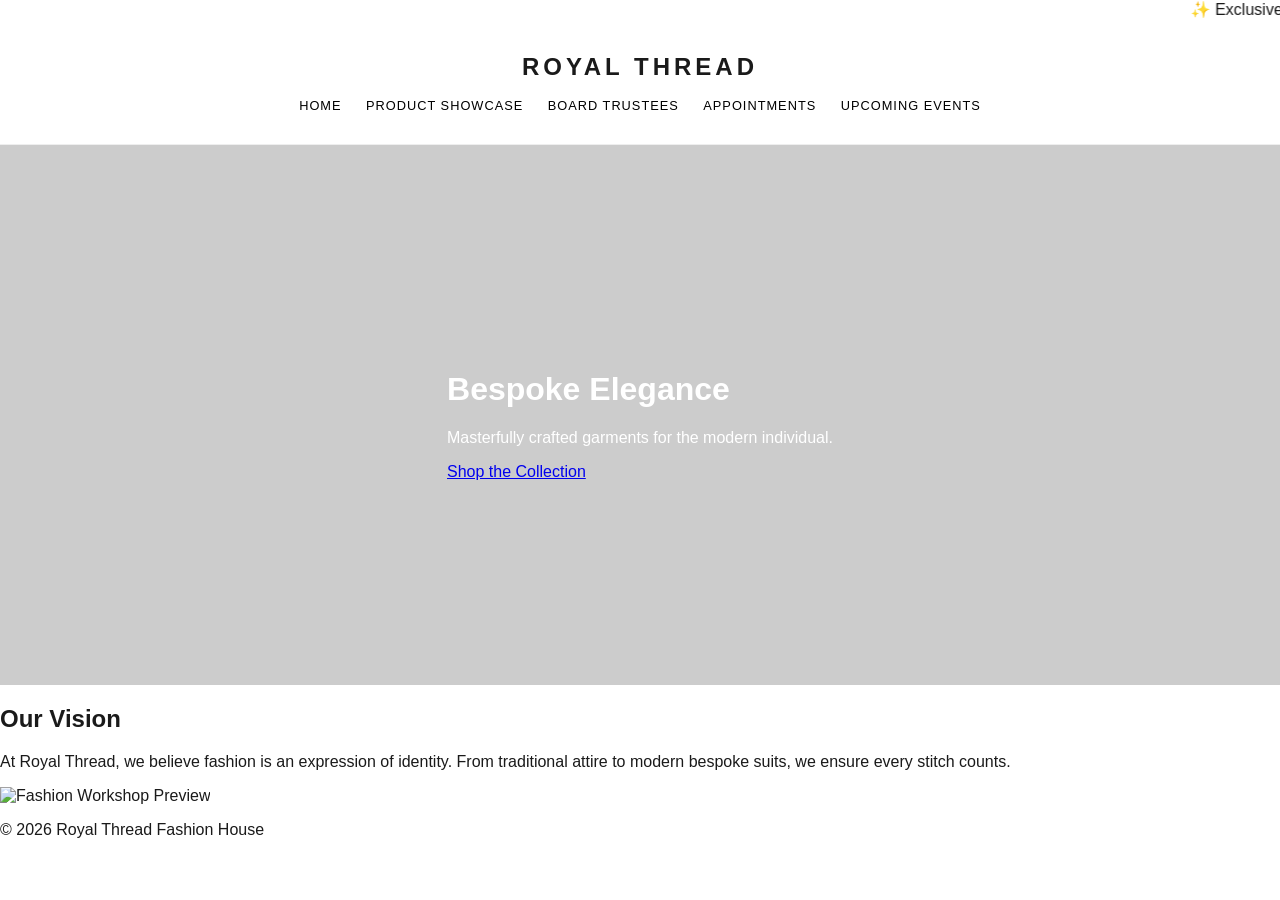
==== index.html @ e80c5df6 "Update index.html Initial draft for html" ====
<!DOCTYPE html>
<html lang="en">
<head>
    <meta charset="UTF-8">
    <meta name="viewport" content="width=device-width, initial-scale=1.0">
    <title>Royal Thread Fashion House</title>
    <link rel="stylesheet" href="./style.css?v=1.1">
</head>
<body>

    <marquee behavior="scroll" direction="left">
        ✨ Exclusive New Year Collection launching soon! | Book your bespoke fitting today! ✨
    </marquee>

    <nav>
        <div class="menu-icon" onclick="toggleMenu()">
            <span></span>
            <span></span>
            <span></span>
        </div>
        <div class="logo">ROYAL THREAD</div>
        <div class="nav-links" id="navLinks">
            <a href="index.html">Home</a>
            <a href="products.html">Product Showcase</a>
            <a href="trustees.html">Board Trustees</a>
            <a href="appointments.html">Appointments</a>
            <a href="events.html">Upcoming Events</a>
        </div>
    </nav>

    <header class="hero">
        <div class="hero-content">
            <h1>Bespoke Elegance</h1>
            <p>Masterfully crafted garments for the modern individual.</p>
            <a href="products.html" class="btn">Shop the Collection</a>
        </div>
    </header>

    <main>
        <section class="vision-section">
            <h2>Our Vision</h2>
            <p>At Royal Thread, we believe fashion is an expression of identity. From traditional attire to modern bespoke suits, we ensure every stitch counts.</p>
            <div class="image-container">
                <img src="fashion-workshop.jpg" alt="Fashion Workshop Preview">
            </div>
        </section>
    </main>

    <footer>
        <p>&copy; 2026 Royal Thread Fashion House</p>
        <p id="session-info"></p>
    </footer>

    <script src="script.js"></script>
</body>
</html>
---- style.css ----
/* Luxury Fashion UI */
body {
    margin: 0;
    font-family: 'Helvetica Neue', Helvetica, Arial, sans-serif;
    background-color: #ffffff;
    color: #1a1a1a;
}

/* Minimalist Navigation */
nav {
    display: flex;
    flex-direction: column;
    align-items: center;
    padding: 30px 0;
    border-bottom: 1px solid #eee;
}

.logo {
    font-size: 1.5rem;
    font-weight: 900;
    letter-spacing: 4px;
    text-transform: uppercase;
    margin-bottom: 15px;
}

nav a {
    text-decoration: none;
    color: #000;
    margin: 0 10px;
    font-size: 0.8rem;
    text-transform: uppercase;
    letter-spacing: 1px;
}

/* Hero Image Section */
.hero {
    height: 60vh;
    background: linear-gradient(rgba(0,0,0,0.2), rgba(0,0,0,0.2)), url('fashion-workshop.jpg');
    background-size: cover;
    background-position: center;
    display: flex;
    justify-content: center;
    align-items: center;
    color: white;
}
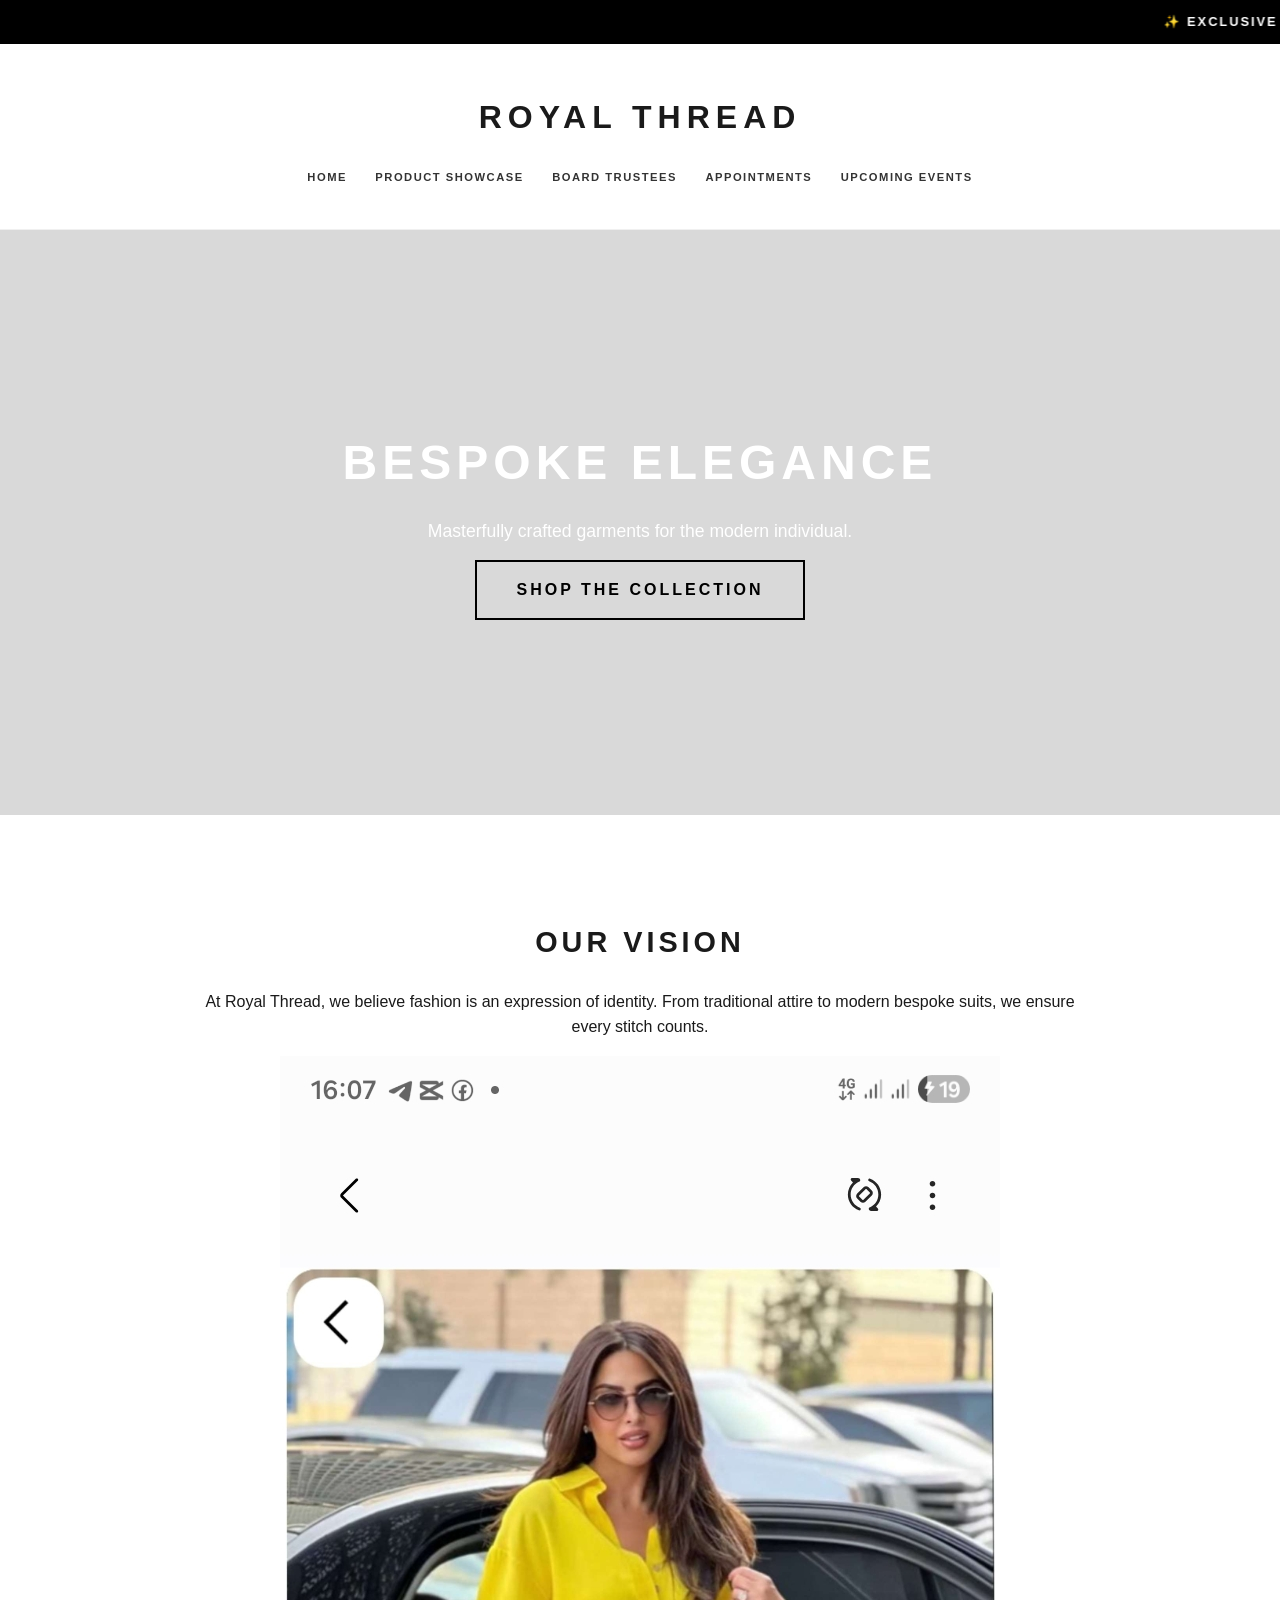
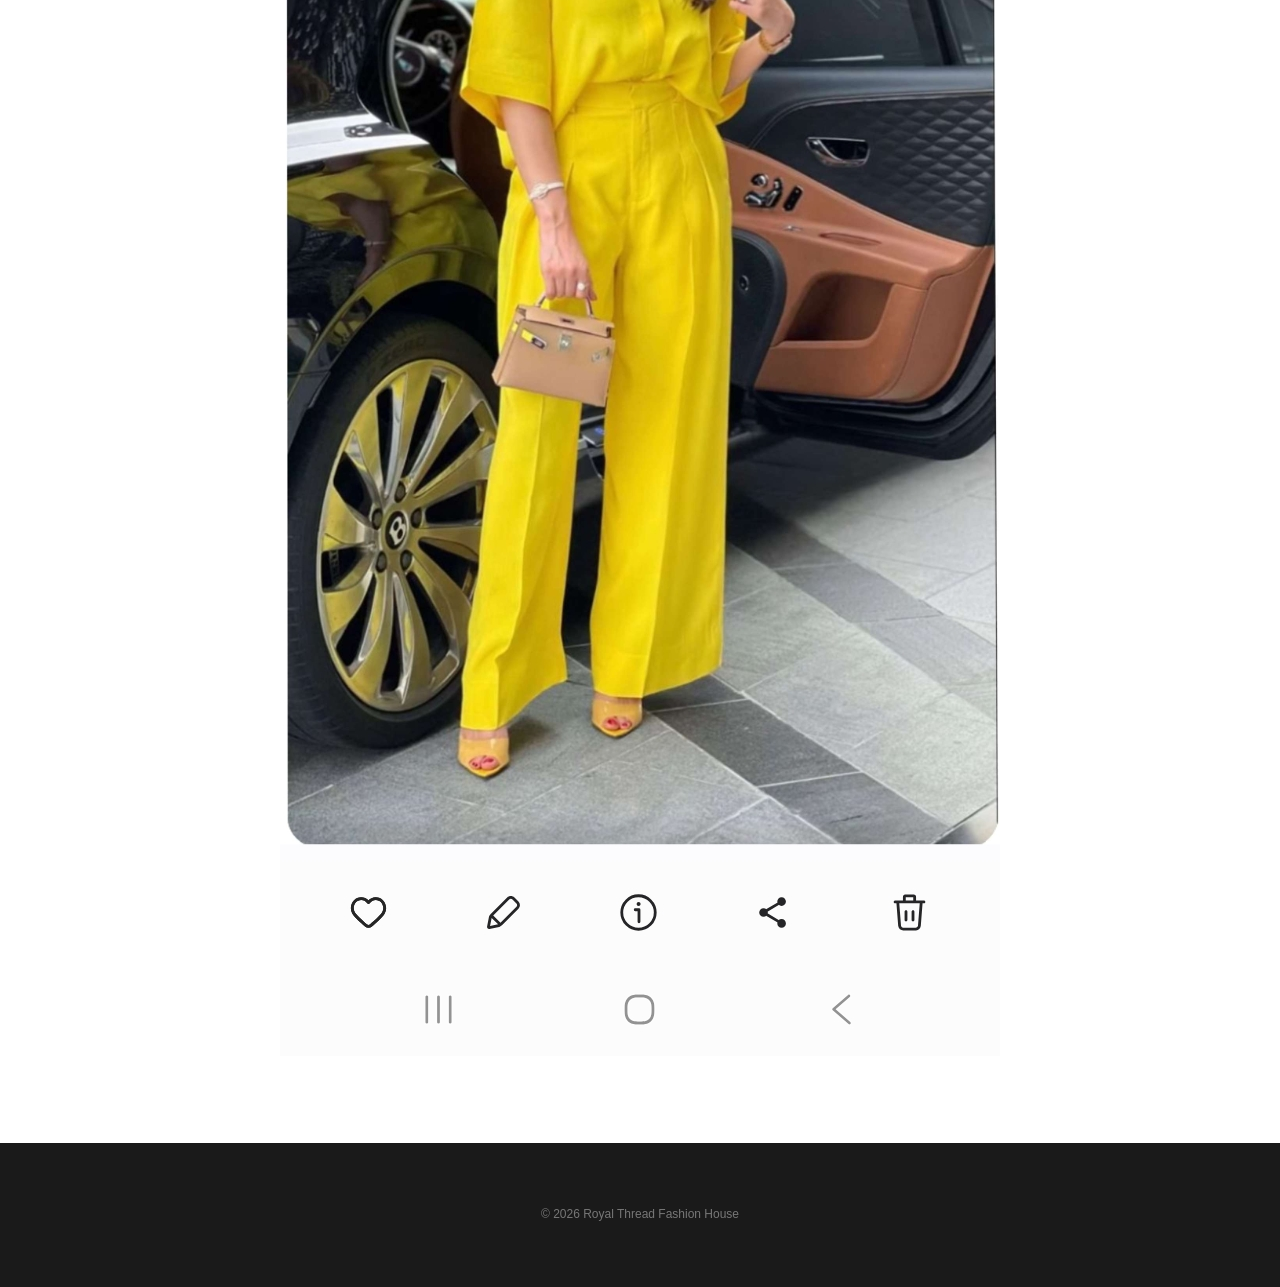
==== commit 29decb3d: "Update index.html" ====
--- a/index.html
+++ b/index.html
@@ -41,7 +41,8 @@
             <h2>Our Vision</h2>
             <p>At Royal Thread, we believe fashion is an expression of identity. From traditional attire to modern bespoke suits, we ensure every stitch counts.</p>
             <div class="image-container">
-                <img src="fashion-workshop.jpg" alt="Fashion Workshop Preview">
+                <img src="royal-canary.jpg" alt="Royal Canary Bespoke Suit">
+
             </div>
         </section>
     </main>
--- a/style.css
+++ b/style.css
@@ -1,45 +1,112 @@
-/* Luxury Fashion UI */
+/* GLOBAL RESET */
 body {
     margin: 0;
-    font-family: 'Helvetica Neue', Helvetica, Arial, sans-serif;
-    background-color: #ffffff;
+    padding: 0;
+    font-family: 'Helvetica Neue', Arial, sans-serif;
+    background-color: #fff;
     color: #1a1a1a;
+    line-height: 1.6;
 }
 
-/* Minimalist Navigation */
+/* MARQUEE STYLE (Requirement) */
+marquee {
+    background: #000;
+    color: #fff;
+    padding: 12px 0;
+    font-size: 0.8rem;
+    text-transform: uppercase;
+    letter-spacing: 2px;
+    font-weight: bold;
+}
+
+/* NAVIGATION AREA */
 nav {
-    display: flex;
-    flex-direction: column;
-    align-items: center;
-    padding: 30px 0;
-    border-bottom: 1px solid #eee;
+    text-align: center;
+    padding: 40px 10px;
+    border-bottom: 1px solid #f0f0f0;
 }
 
 .logo {
-    font-size: 1.5rem;
+    font-size: 2rem;
     font-weight: 900;
-    letter-spacing: 4px;
+    letter-spacing: 6px;
     text-transform: uppercase;
-    margin-bottom: 15px;
+    margin-bottom: 20px;
+    display: block;
 }
 
-nav a {
+.nav-links a {
     text-decoration: none;
-    color: #000;
-    margin: 0 10px;
-    font-size: 0.8rem;
+    color: #333;
+    margin: 0 12px;
+    font-size: 0.7rem;
     text-transform: uppercase;
-    letter-spacing: 1px;
+    letter-spacing: 1.5px;
+    font-weight: 600;
 }
 
-/* Hero Image Section */
+/* HERO SECTION (ORANGE CULTURE STYLE) */
 .hero {
-    height: 60vh;
-    background: linear-gradient(rgba(0,0,0,0.2), rgba(0,0,0,0.2)), url('fashion-workshop.jpg');
+    height: 65vh;
+    background: linear-gradient(rgba(0,0,0,0.15), rgba(0,0,0,0.15)), 
+                url('fashion-workshop.jpg');
     background-size: cover;
     background-position: center;
     display: flex;
     justify-content: center;
     align-items: center;
-    color: white;
+    text-align: center;
+    color: #fff;
 }
+
+.hero h1 {
+    font-size: 3rem;
+    text-transform: uppercase;
+    letter-spacing: 5px;
+    margin: 0;
+}
+
+.hero p {
+    font-size: 1.1rem;
+    margin: 15px 0;
+}
+
+.btn {
+    display: inline-block;
+    padding: 15px 40px;
+    border: 2px solid #000; /* Bold black border */
+    color: #000;            /* Black text */
+    text-decoration: none;
+    text-transform: uppercase;
+    font-weight: 900;
+    letter-spacing: 3px;
+    background-color: transparent;
+    transition: 0.3s ease;
+}
+.btn:hover {
+    background-color: #000;
+    color: #fff;
+}
+
+
+
+/* CONTENT SECTIONS */
+section {
+    padding: 80px 15%;
+    text-align: center;
+}
+
+h2 {
+    font-size: 1.8rem;
+    text-transform: uppercase;
+    letter-spacing: 4px;
+}
+
+/* FOOTER */
+footer {
+    padding: 50px;
+    background: #1a1a1a;
+    color: #777;
+    text-align: center;
+    font-size: 0.75rem;
+}
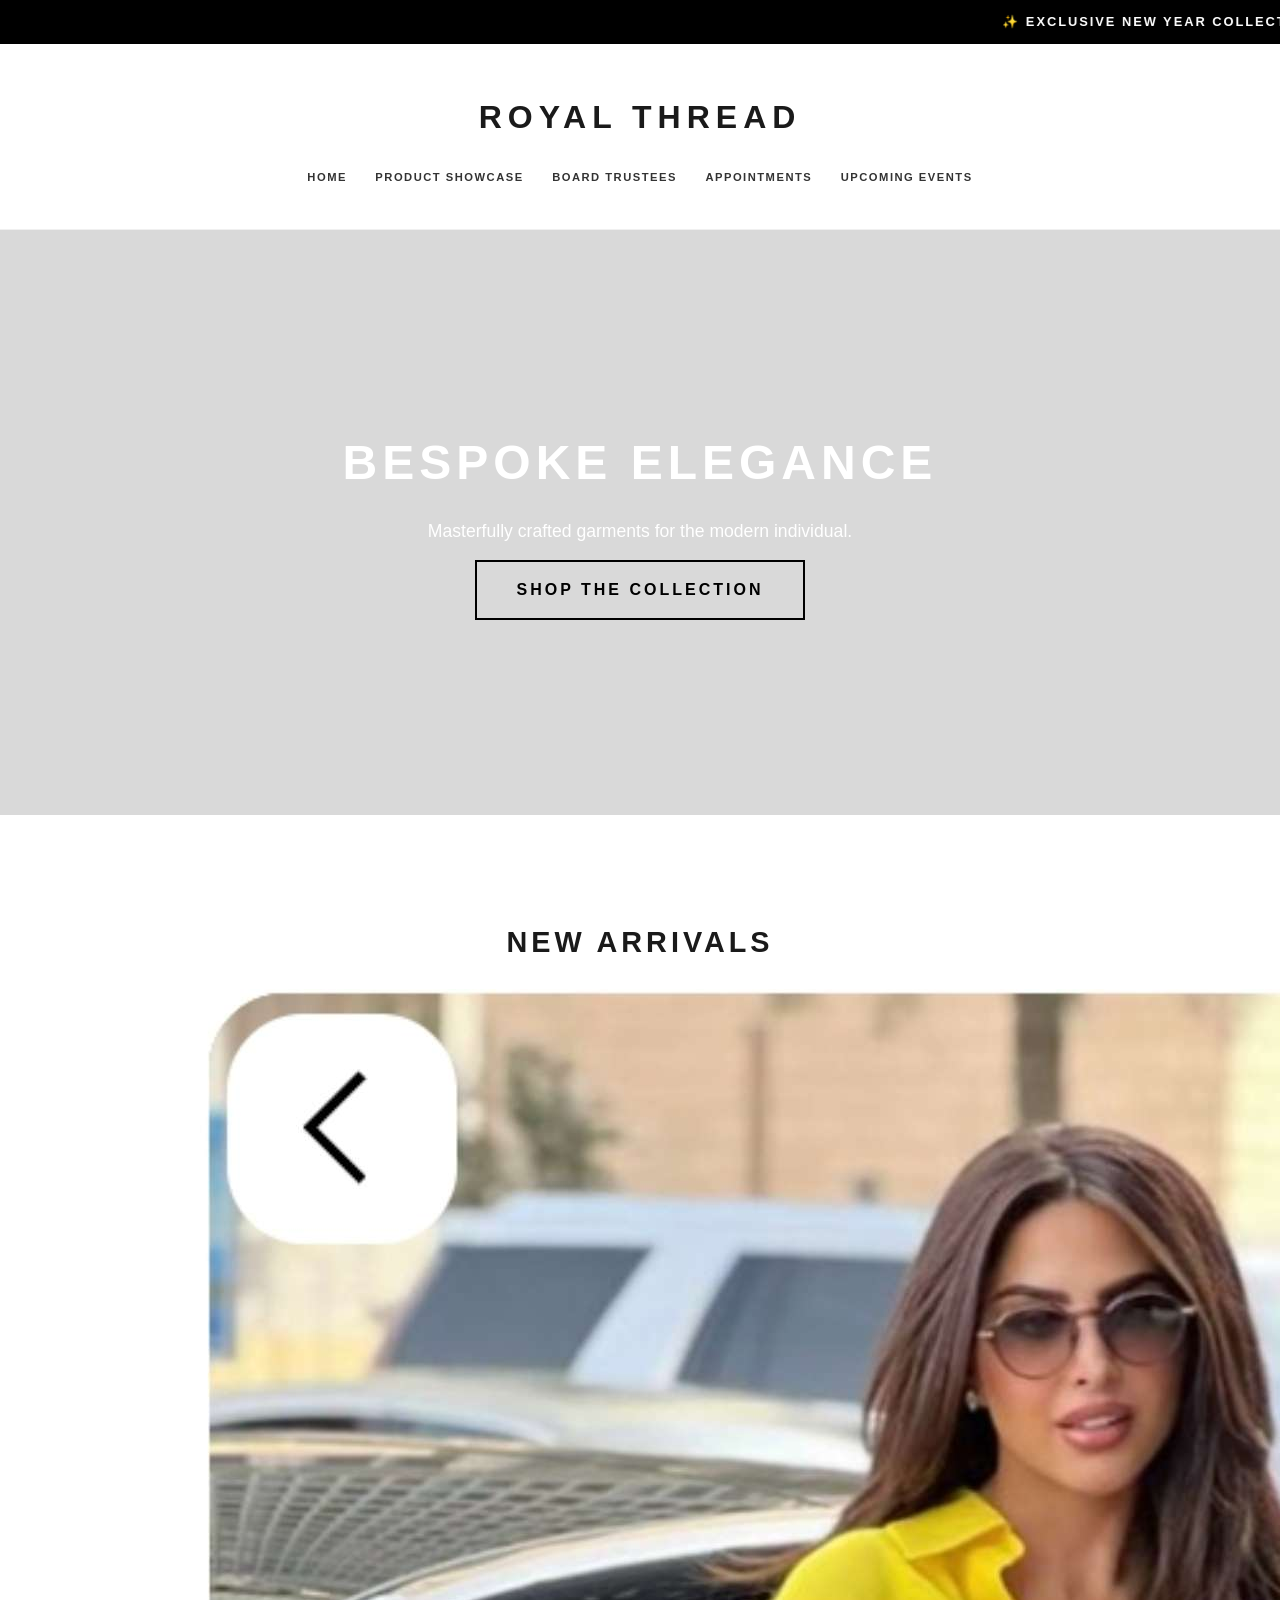
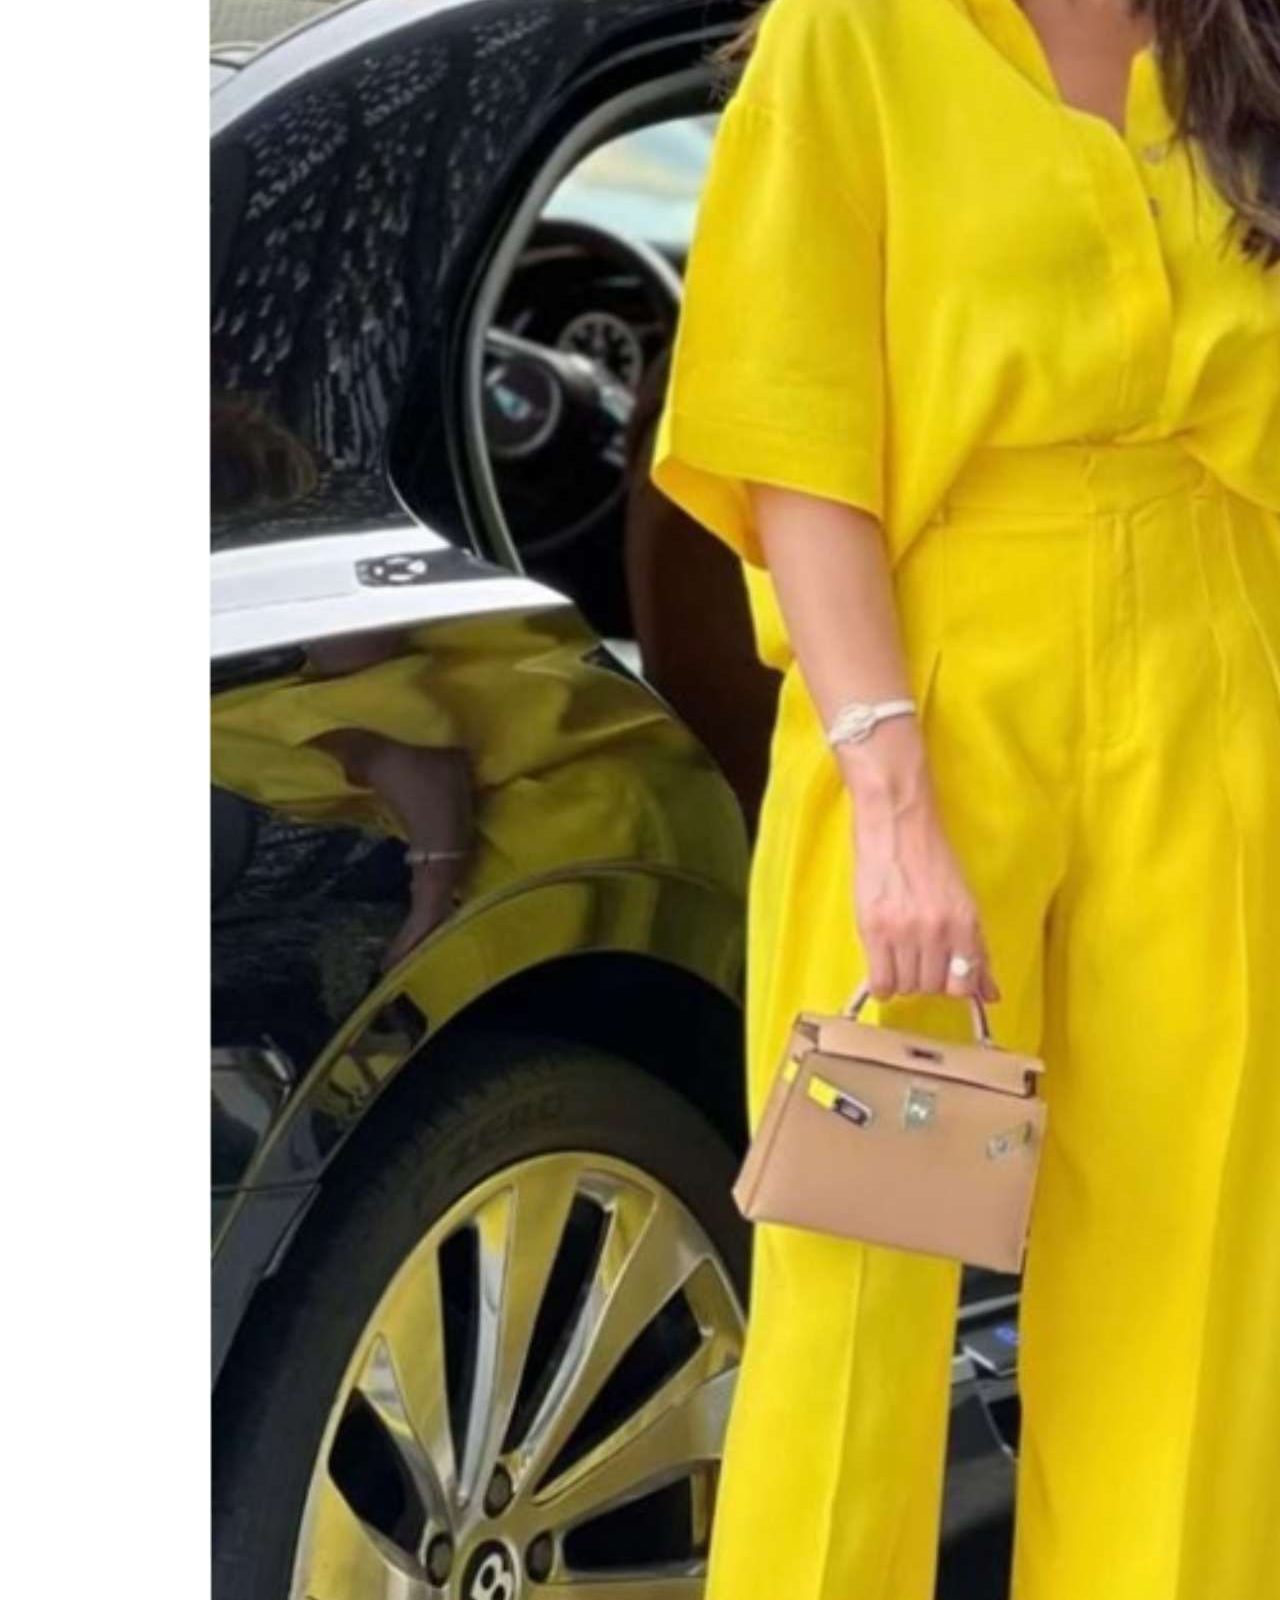
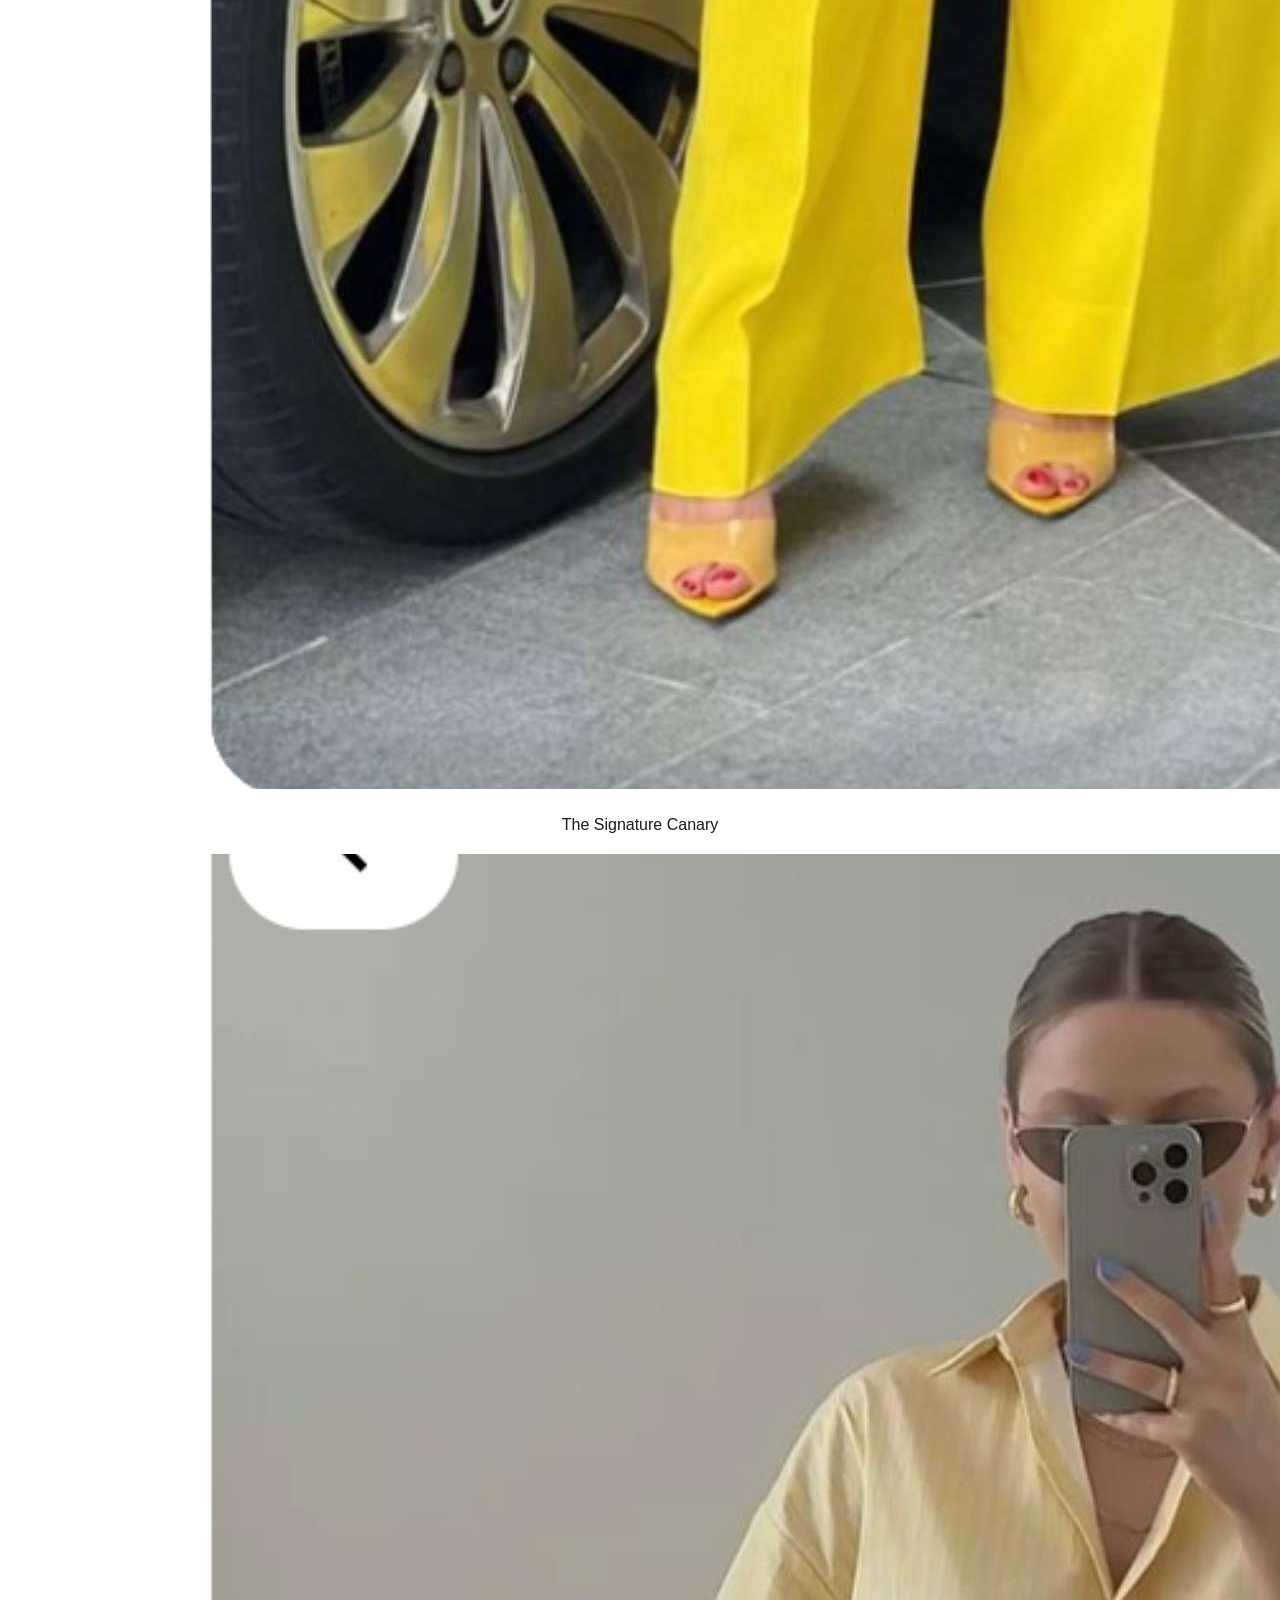
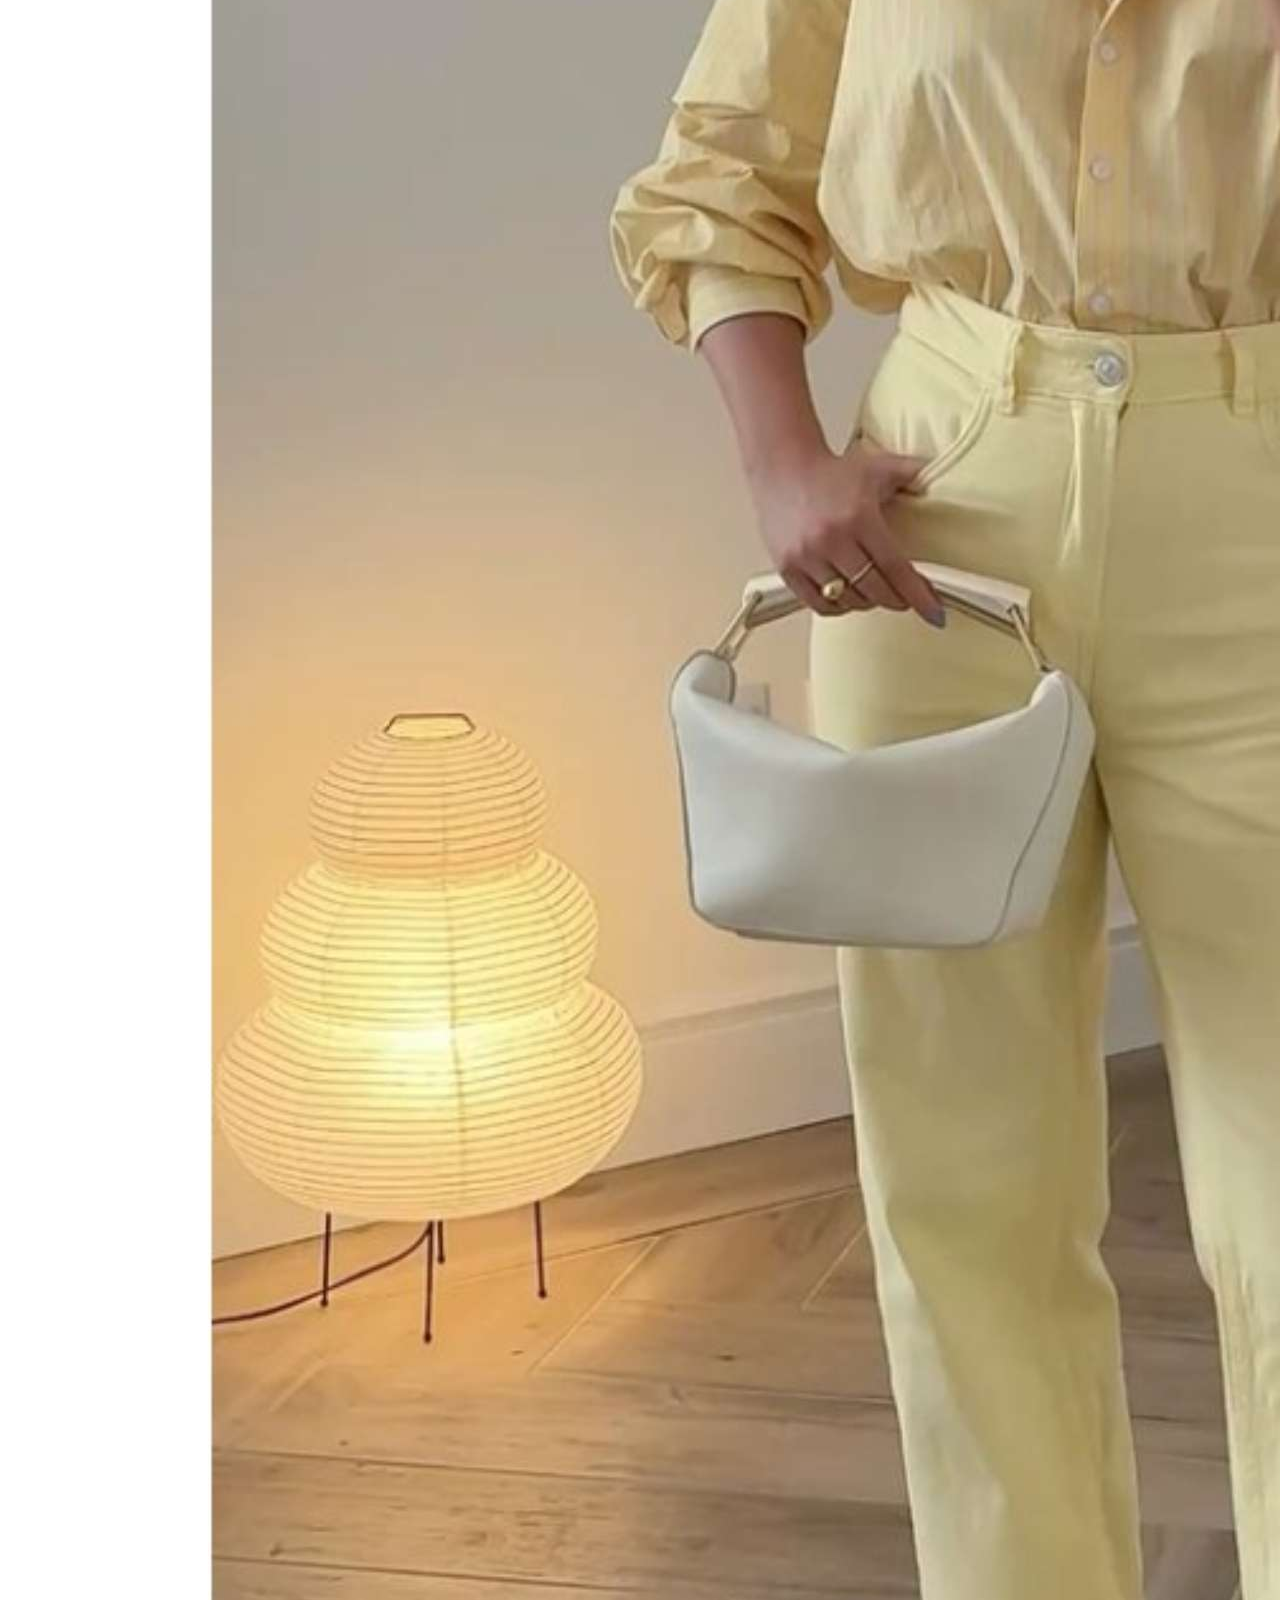
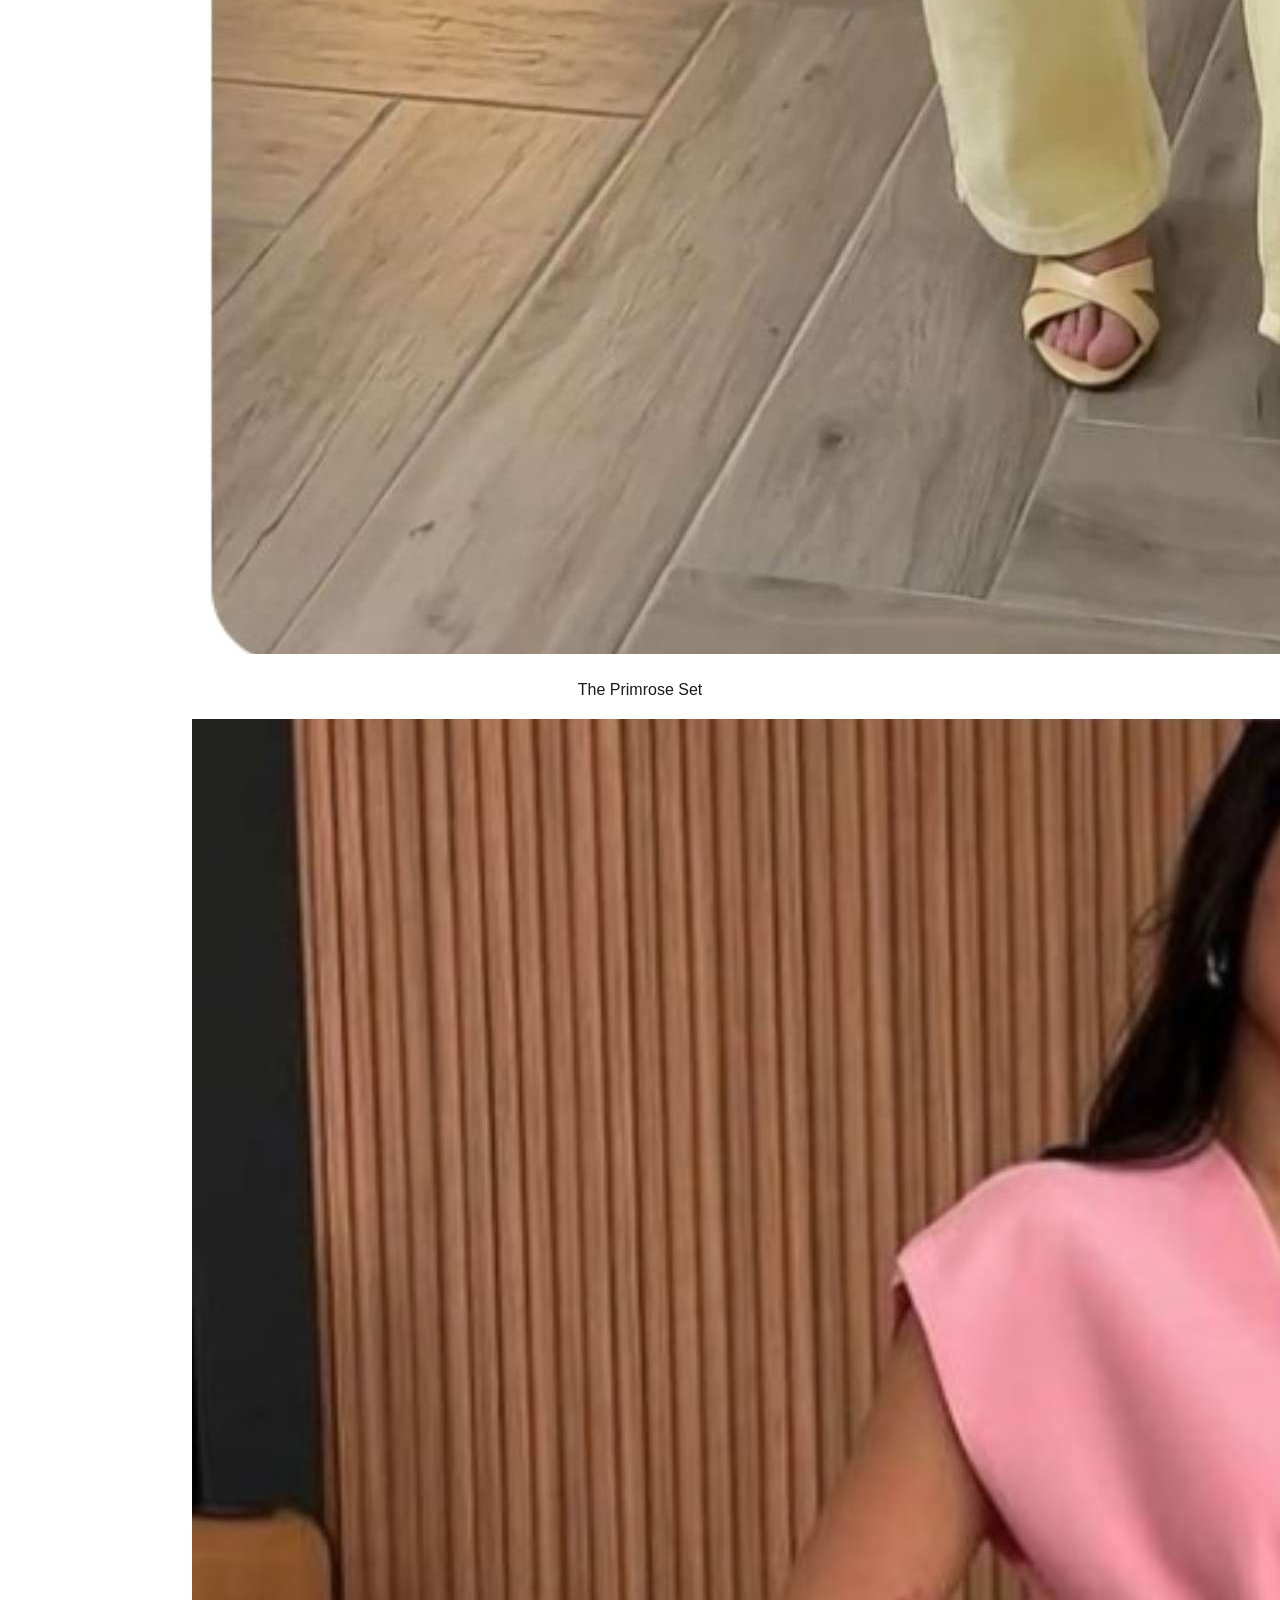
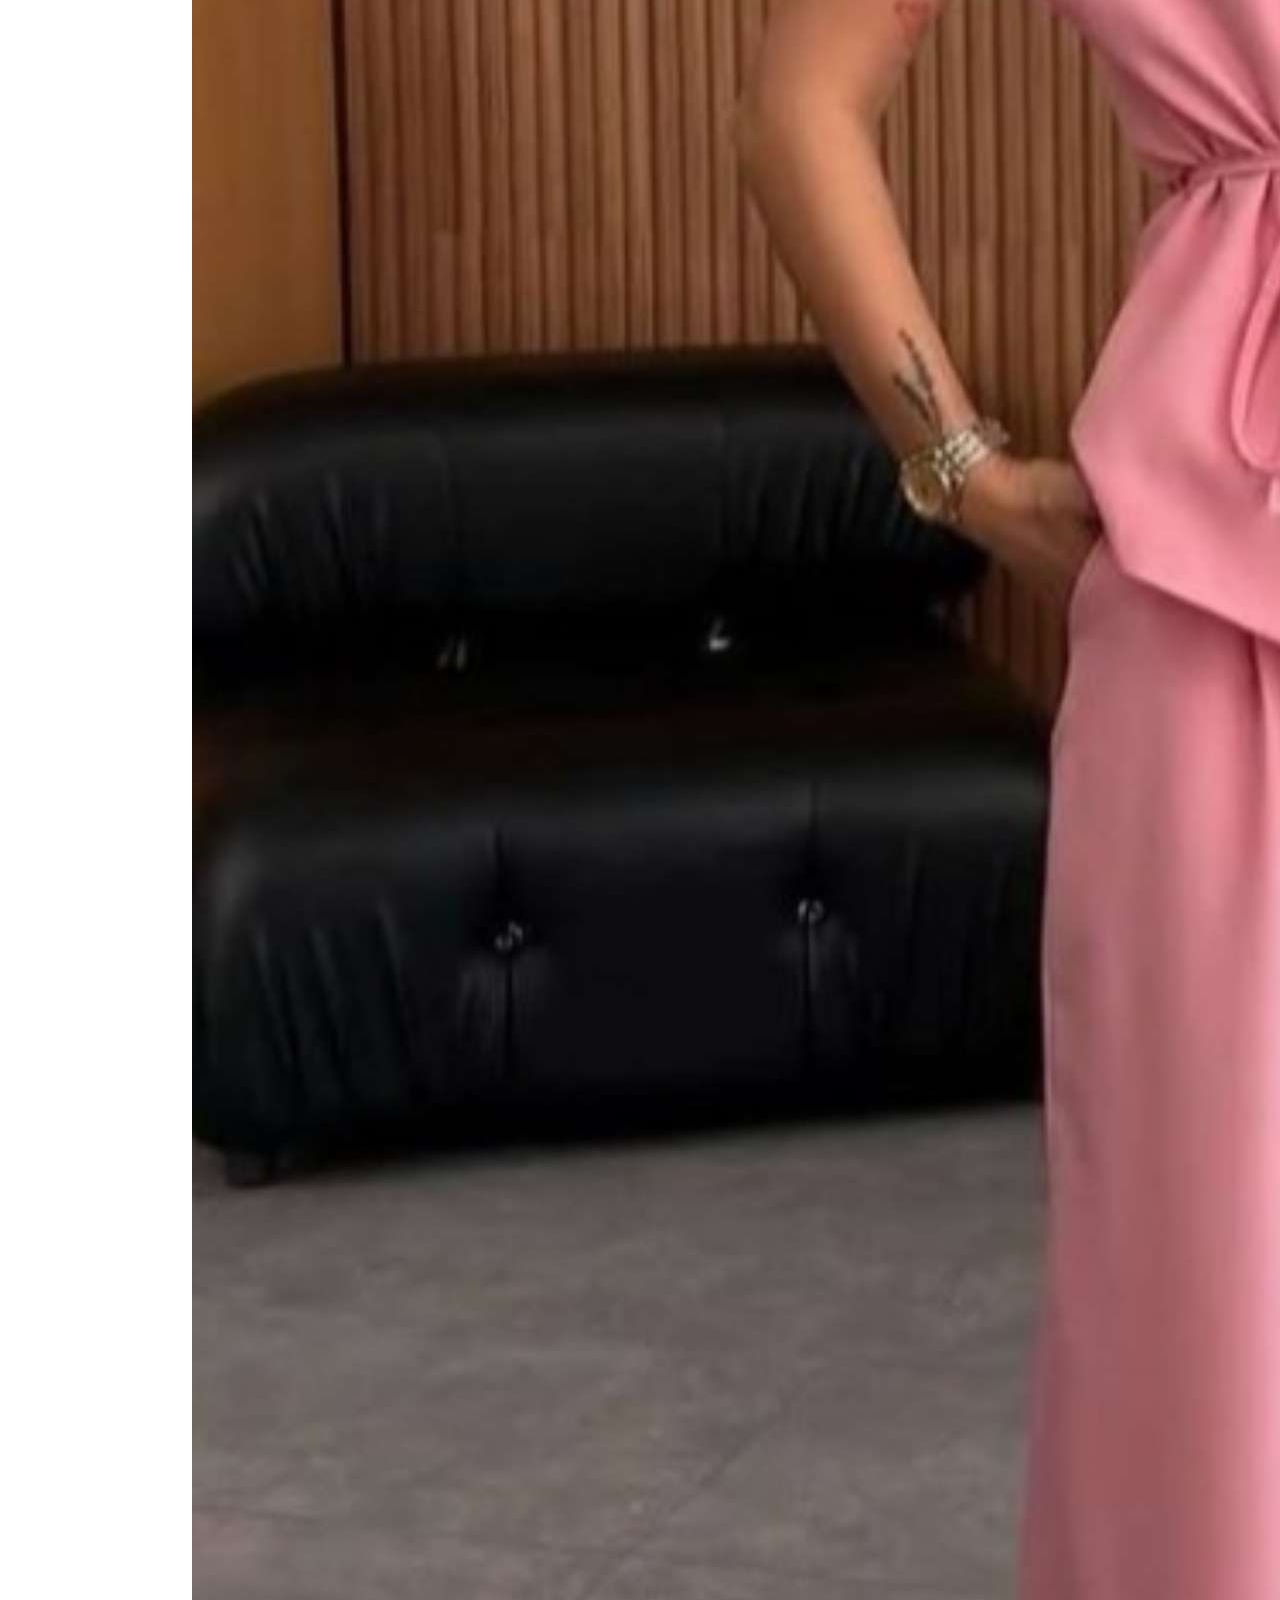
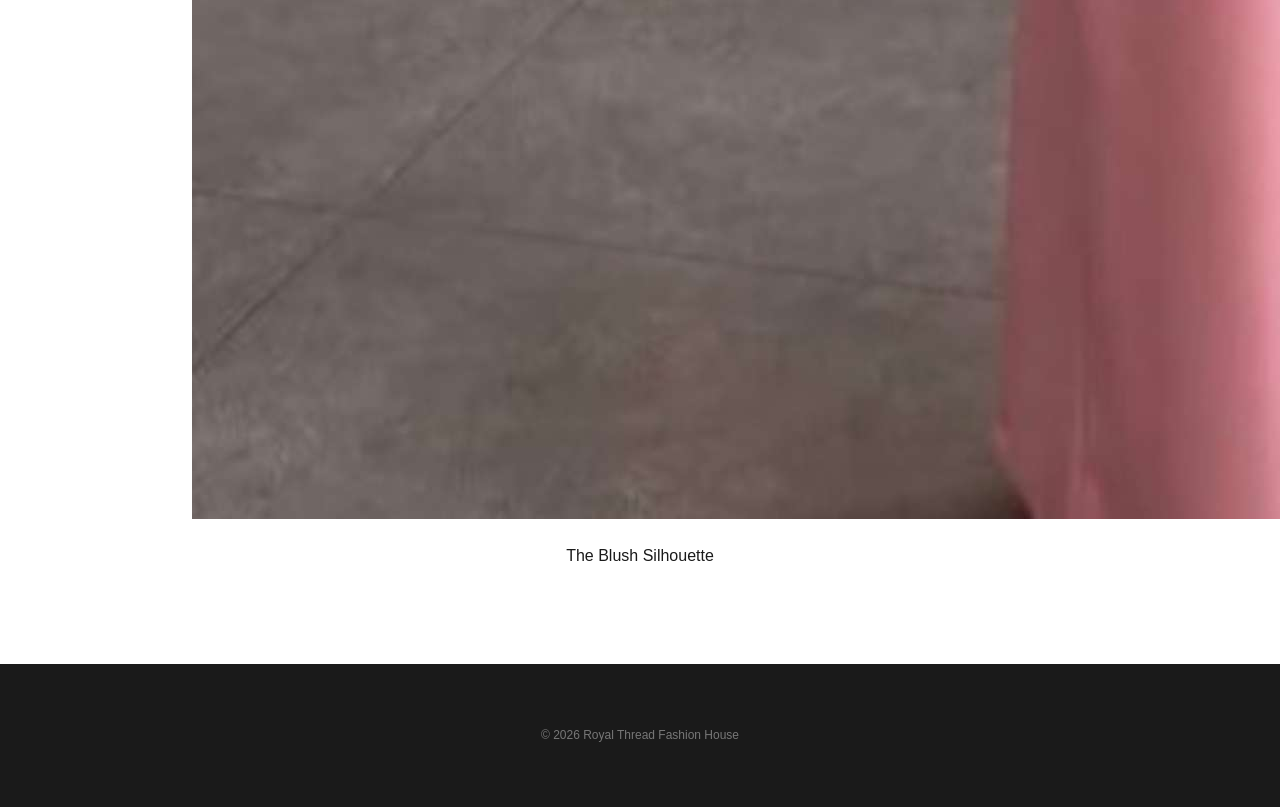
==== commit 862476ad: "Update index.html" ====
--- a/index.html
+++ b/index.html
@@ -37,14 +37,24 @@
     </header>
 
     <main>
-        <section class="vision-section">
-            <h2>Our Vision</h2>
-            <p>At Royal Thread, we believe fashion is an expression of identity. From traditional attire to modern bespoke suits, we ensure every stitch counts.</p>
-            <div class="image-container">
-                <img src="royal-canary.jpg" alt="Royal Canary Bespoke Suit">
+        <section class="new-arrivals">
+    <h2>NEW ARRIVALS</h2>
+    <div class="arrival-grid">
+        <div class="arrival-card">
+            <img src="royal-canary-signature.jpg" alt="Vibrant Yellow Suit">
+            <p>The Signature Canary</p>
+        </div>
+        <div class="arrival-card">
+            <img src="royal-primrose.jpg" alt="Light Yellow Set">
+            <p>The Primrose Set</p>
+        </div>
+        <div class="arrival-card">
+            <img src="royal-blush.jpg" alt="Pink Wrap Set">
+            <p>The Blush Silhouette</p>
+        </div>
+    </div>
+</section>
 
-            </div>
-        </section>
     </main>
 
     <footer>
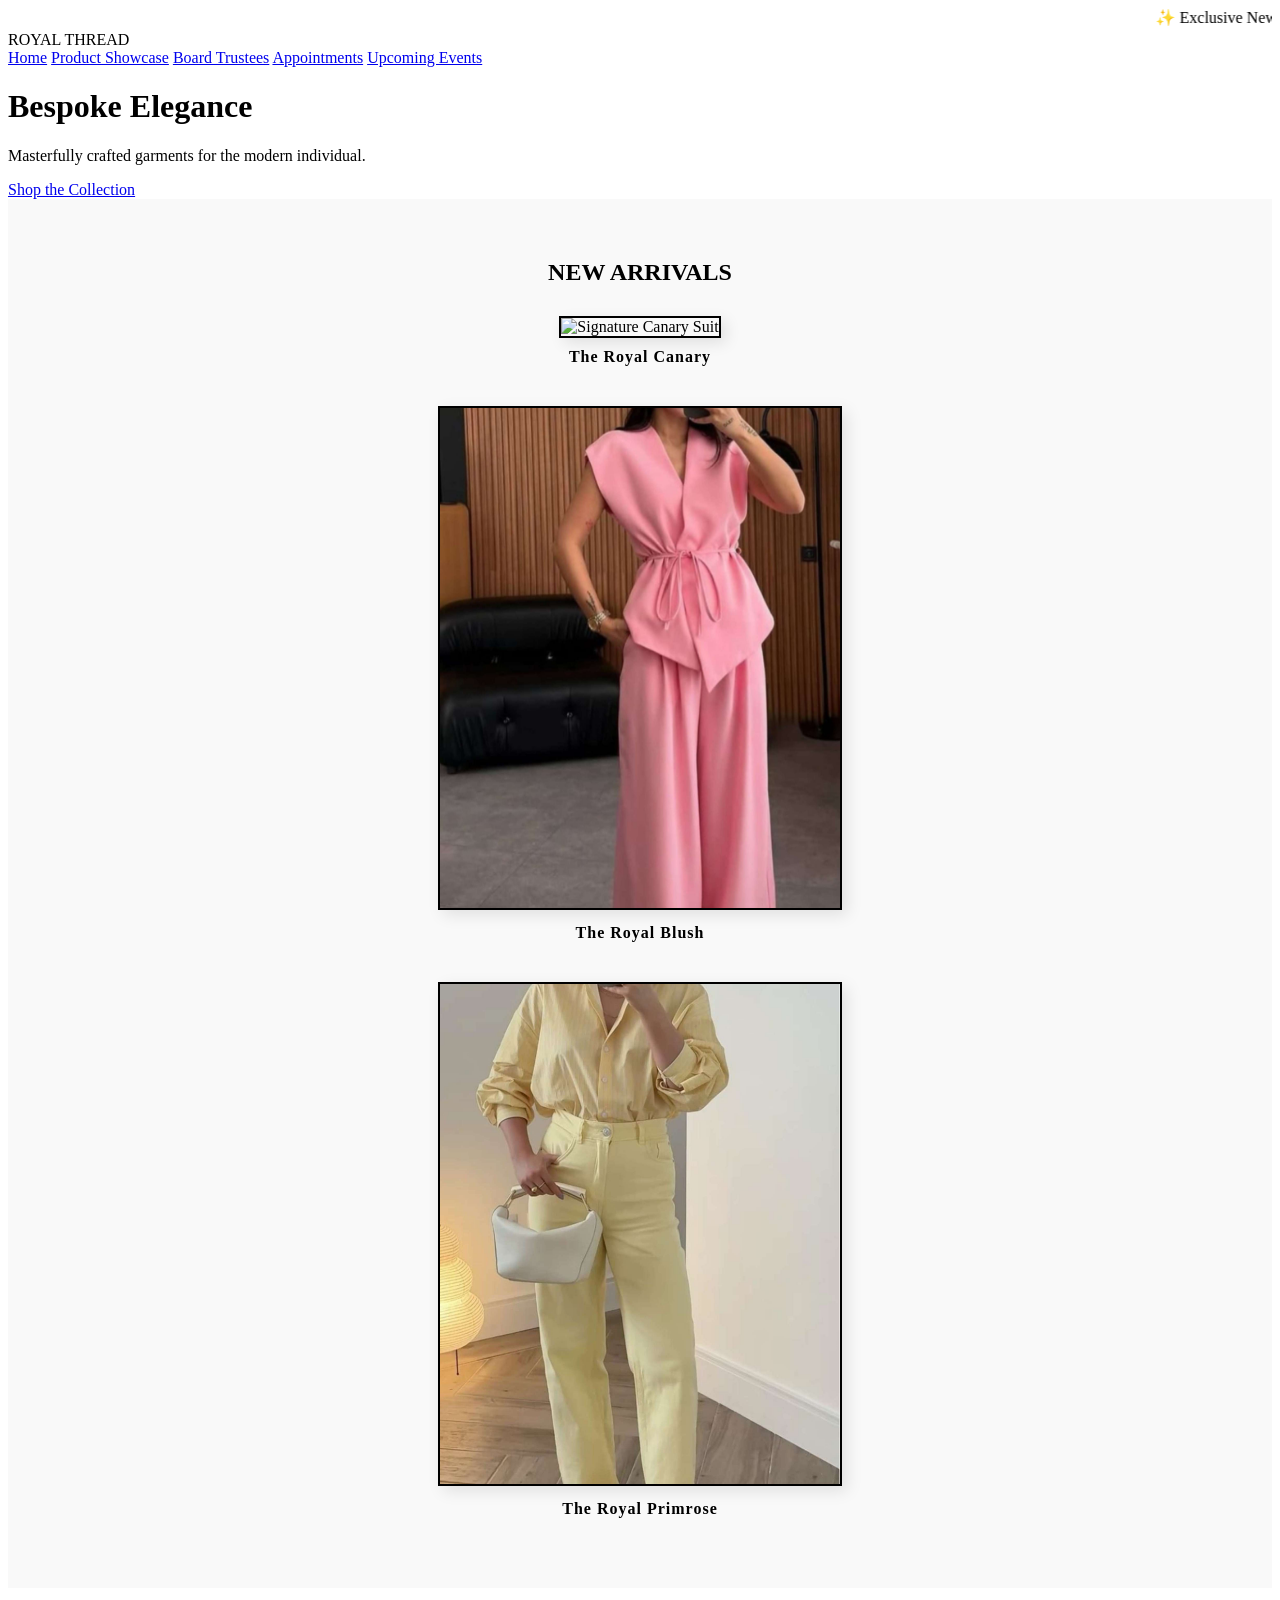
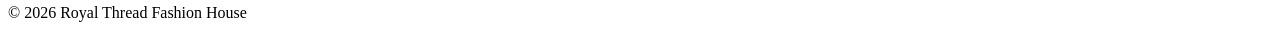
==== commit 70b8de28: "Update index.html" ====
--- a/index.html
+++ b/index.html
@@ -37,23 +37,25 @@
     </header>
 
     <main>
-        <section class="new-arrivals">
+      <section class="new-arrivals">
     <h2>NEW ARRIVALS</h2>
-    <div class="arrival-grid">
-        <div class="arrival-card">
-            <img src="royal-canary-signature.jpg" alt="Vibrant Yellow Suit">
-            <p>The Signature Canary</p>
-        </div>
-        <div class="arrival-card">
-            <img src="royal-primrose.jpg" alt="Light Yellow Set">
-            <p>The Primrose Set</p>
-        </div>
-        <div class="arrival-card">
-            <img src="royal-blush.jpg" alt="Pink Wrap Set">
-            <p>The Blush Silhouette</p>
-        </div>
+    
+    <div class="product-box">
+        <img src="royal-canary.jpg" alt="Signature Canary Suit">
+        <p>The Royal Canary</p>
+    </div>
+
+    <div class="product-box">
+        <img src="royal-blush.jpg" alt="Bespoke Blush Set">
+        <p>The Royal Blush</p>
+    </div>
+
+    <div class="product-box">
+        <img src="royal-primrose.jpg" alt="Soft Lemon Set">
+        <p>The Royal Primrose</p>
     </div>
 </section>
+  
 
     </main>
 
--- a/style.css
+++ b/style.css
@@ -1,112 +1,34 @@
-/* GLOBAL RESET */
-body {
-    margin: 0;
-    padding: 0;
-    font-family: 'Helvetica Neue', Arial, sans-serif;
-    background-color: #fff;
-    color: #1a1a1a;
-    line-height: 1.6;
+/* Center the New Arrivals section */
+.new-arrivals {
+    text-align: center;
+    padding: 40px 10px;
+    background-color: #f9f9f9; /* Light luxury grey background */
 }
 
-/* MARQUEE STYLE (Requirement) */
-marquee {
-    background: #000;
-    color: #fff;
-    padding: 12px 0;
-    font-size: 0.8rem;
-    text-transform: uppercase;
-    letter-spacing: 2px;
-    font-weight: bold;
+.product-box {
+    margin-bottom: 30px;
 }
 
-/* NAVIGATION AREA */
-nav {
-    text-align: center;
-    padding: 40px 10px;
-    border-bottom: 1px solid #f0f0f0;
+.product-box img {
+    width: 90%;
+    max-width: 400px;
+    border: 1px solid #000;
+    box-shadow: 5px 5px 15px rgba(0,0,0,0.1);
 }
 
-.logo {
-    font-size: 2rem;
-    font-weight: 900;
-    letter-spacing: 6px;
-    text-transform: uppercase;
-    margin-bottom: 20px;
-    display: block;
-}
-
-.nav-links a {
-    text-decoration: none;
-    color: #333;
-    margin: 0 12px;
-    font-size: 0.7rem;
-    text-transform: uppercase;
-    letter-spacing: 1.5px;
-    font-weight: 600;
-}
-
-/* HERO SECTION (ORANGE CULTURE STYLE) */
-.hero {
-    height: 65vh;
-    background: linear-gradient(rgba(0,0,0,0.15), rgba(0,0,0,0.15)), 
-                url('fashion-workshop.jpg');
-    background-size: cover;
-    background-position: center;
-    display: flex;
-    justify-content: center;
-    align-items: center;
-    text-align: center;
-    color: #fff;
-}
-
-.hero h1 {
-    font-size: 3rem;
-    text-transform: uppercase;
-    letter-spacing: 5px;
-    margin: 0;
-}
-
-.hero p {
-    font-size: 1.1rem;
-    margin: 15px 0;
-}
-
-.btn {
-    display: inline-block;
-    padding: 15px 40px;
-    border: 2px solid #000; /* Bold black border */
-    color: #000;            /* Black text */
-    text-decoration: none;
-    text-transform: uppercase;
-    font-weight: 900;
-    letter-spacing: 3px;
-    background-color: transparent;
-    transition: 0.3s ease;
-}
-.btn:hover {
-    background-color: #000;
-    color: #fff;
+.product-box p {
+    font-weight: bold;
+    margin-top: 10px;
+    letter-spacing: 1px;
 }
 
 
-
-/* CONTENT SECTIONS */
-section {
-    padding: 80px 15%;
-    text-align: center;
+/* Style the image to be a "Portrait" size */
+.new-arrivals img {
+    width: 90%;            /* Keeps it from hitting the edges of the phone */
+    max-width: 400px;      /* Stops it from getting too huge on a laptop */
+    height: 500px;         /* Standard portrait height */
+    object-fit: cover;     /* This is magic: it crops the photo perfectly */
+    border: 2px solid #000;
+    margin-top: 10px;
 }
-
-h2 {
-    font-size: 1.8rem;
-    text-transform: uppercase;
-    letter-spacing: 4px;
-}
-
-/* FOOTER */
-footer {
-    padding: 50px;
-    background: #1a1a1a;
-    color: #777;
-    text-align: center;
-    font-size: 0.75rem;
-}
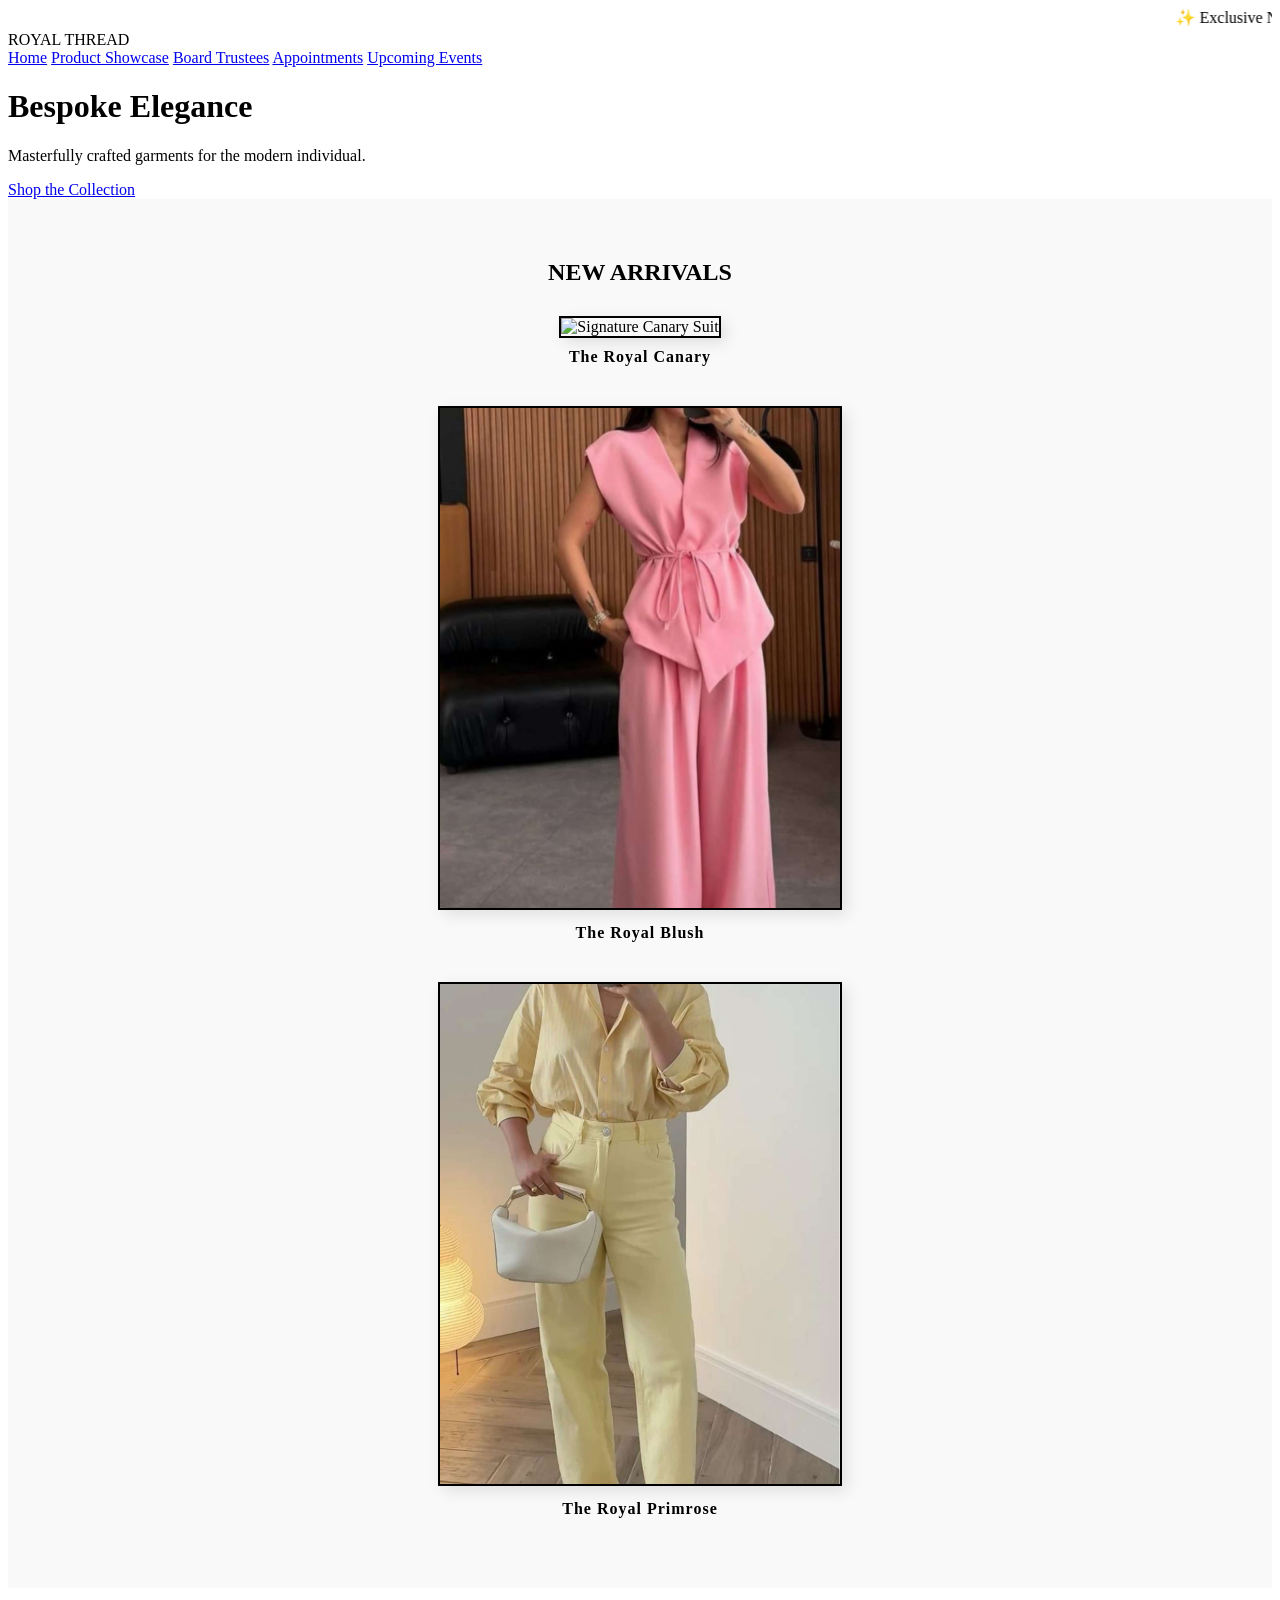
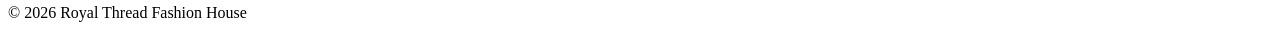
==== commit 51274f91: "Update index.html" ====
--- a/index.html
+++ b/index.html
@@ -41,14 +41,16 @@
     <h2>NEW ARRIVALS</h2>
     
     <div class="product-box">
-        <img src="royal-canary.jpg" alt="Signature Canary Suit">
-        <p>The Royal Canary</p>
-    </div>
+      <div class="product-box">
+    <img src="royal-canary.jpg" alt="Signature Canary Suit">
+    <p>The Royal Canary</p>
+</div>
 
-    <div class="product-box">
-        <img src="royal-blush.jpg" alt="Bespoke Blush Set">
-        <p>The Royal Blush</p>
-    </div>
+<div class="product-box">
+    <img src="royal-blush.jpg" alt="Bespoke Blush Set">
+    <p>The Royal Blush</p>
+</div>
+  
 
     <div class="product-box">
         <img src="royal-primrose.jpg" alt="Soft Lemon Set">
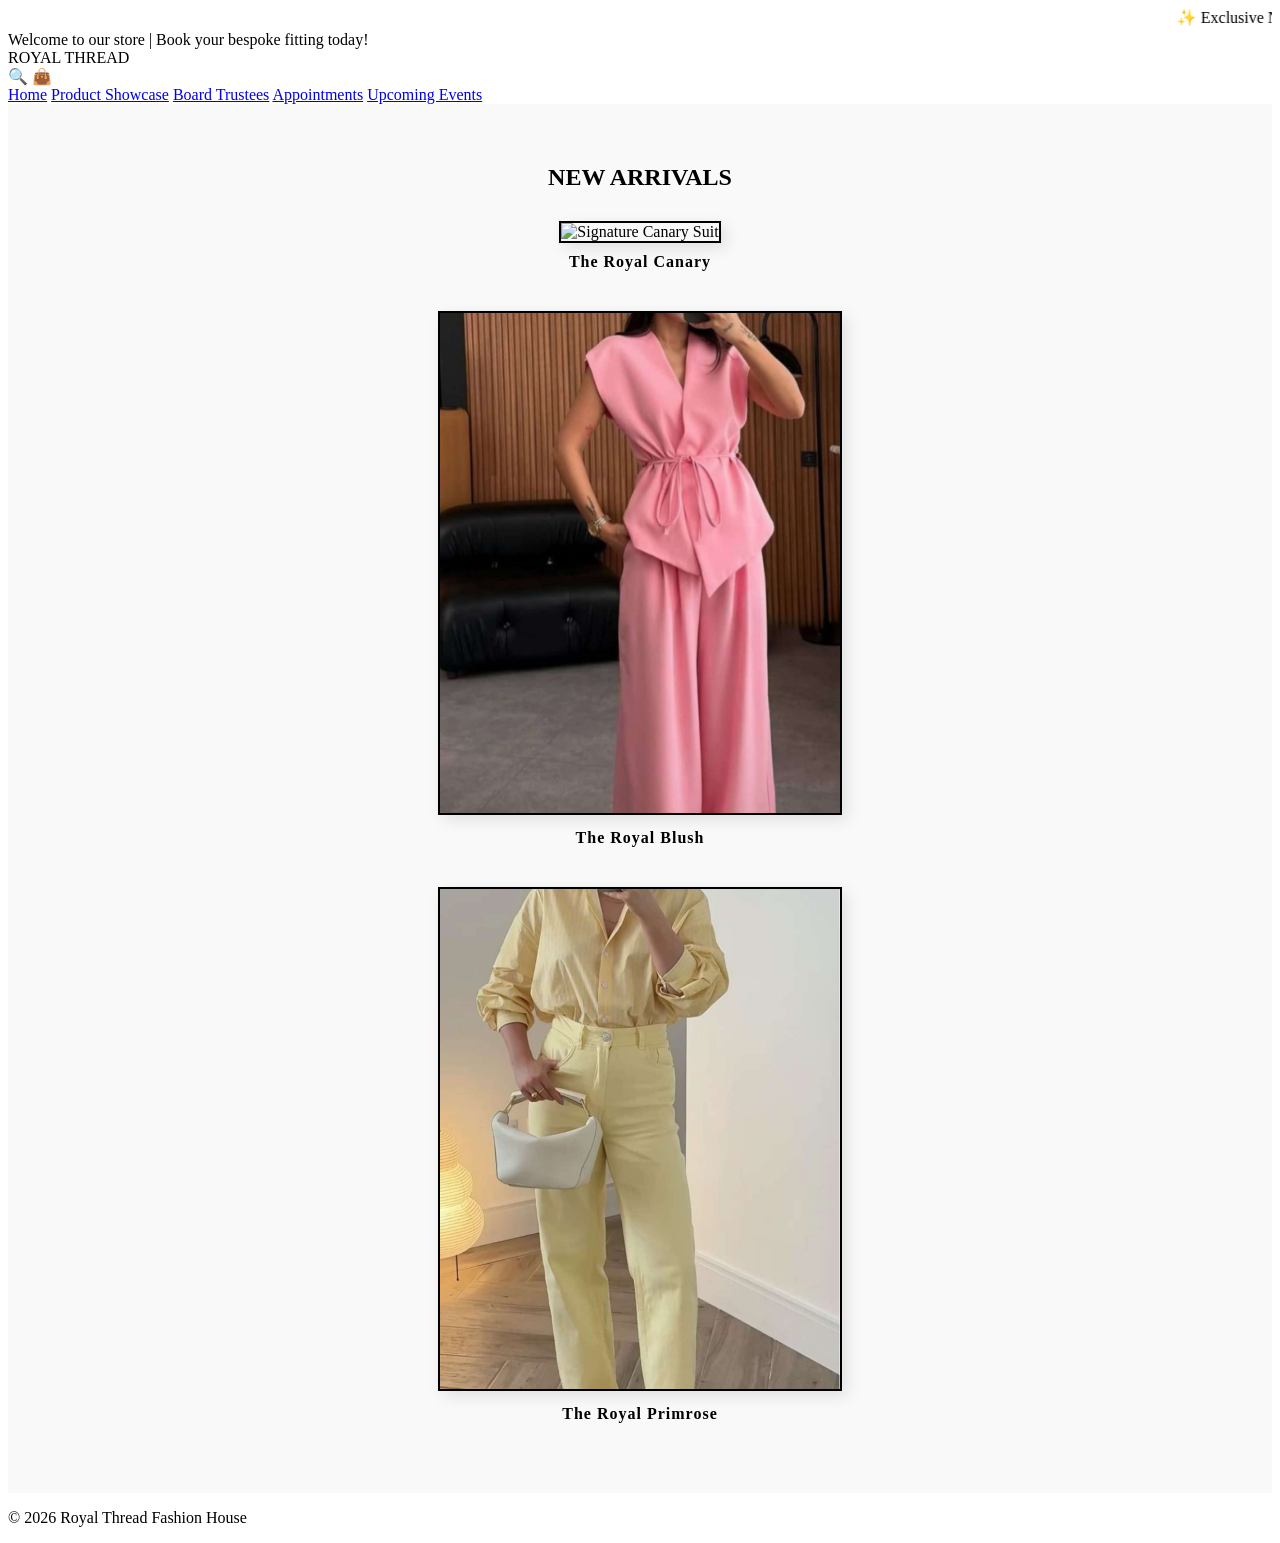
==== commit 52ced803: "Update index.html" ====
--- a/index.html
+++ b/index.html
@@ -12,29 +12,35 @@
         ✨ Exclusive New Year Collection launching soon! | Book your bespoke fitting today! ✨
     </marquee>
 
-    <nav>
-        <div class="menu-icon" onclick="toggleMenu()">
+    <header class="site-header">
+    <div class="top-announcement">
+        Welcome to our store | Book your bespoke fitting today!
+    </div>
+    
+    <nav class="navbar">
+        <div class="menu-toggle" onclick="toggleMenu()">
             <span></span>
             <span></span>
             <span></span>
         </div>
+
         <div class="logo">ROYAL THREAD</div>
-        <div class="nav-links" id="navLinks">
-            <a href="index.html">Home</a>
-            <a href="products.html">Product Showcase</a>
-            <a href="trustees.html">Board Trustees</a>
-            <a href="appointments.html">Appointments</a>
-            <a href="events.html">Upcoming Events</a>
+
+        <div class="header-icons">
+            <span class="icon">🔍</span>
+            <span class="icon">👜</span>
         </div>
     </nav>
 
-    <header class="hero">
-        <div class="hero-content">
-            <h1>Bespoke Elegance</h1>
-            <p>Masterfully crafted garments for the modern individual.</p>
-            <a href="products.html" class="btn">Shop the Collection</a>
-        </div>
-    </header>
+    <div id="navLinks" class="nav-menu">
+        <a href="index.html">Home</a>
+        <a href="products.html">Product Showcase</a>
+        <a href="trustees.html">Board Trustees</a>
+        <a href="appointments.html">Appointments</a>
+        <a href="events.html">Upcoming Events</a>
+    </div>
+</header>
+
 
     <main>
       <section class="new-arrivals">
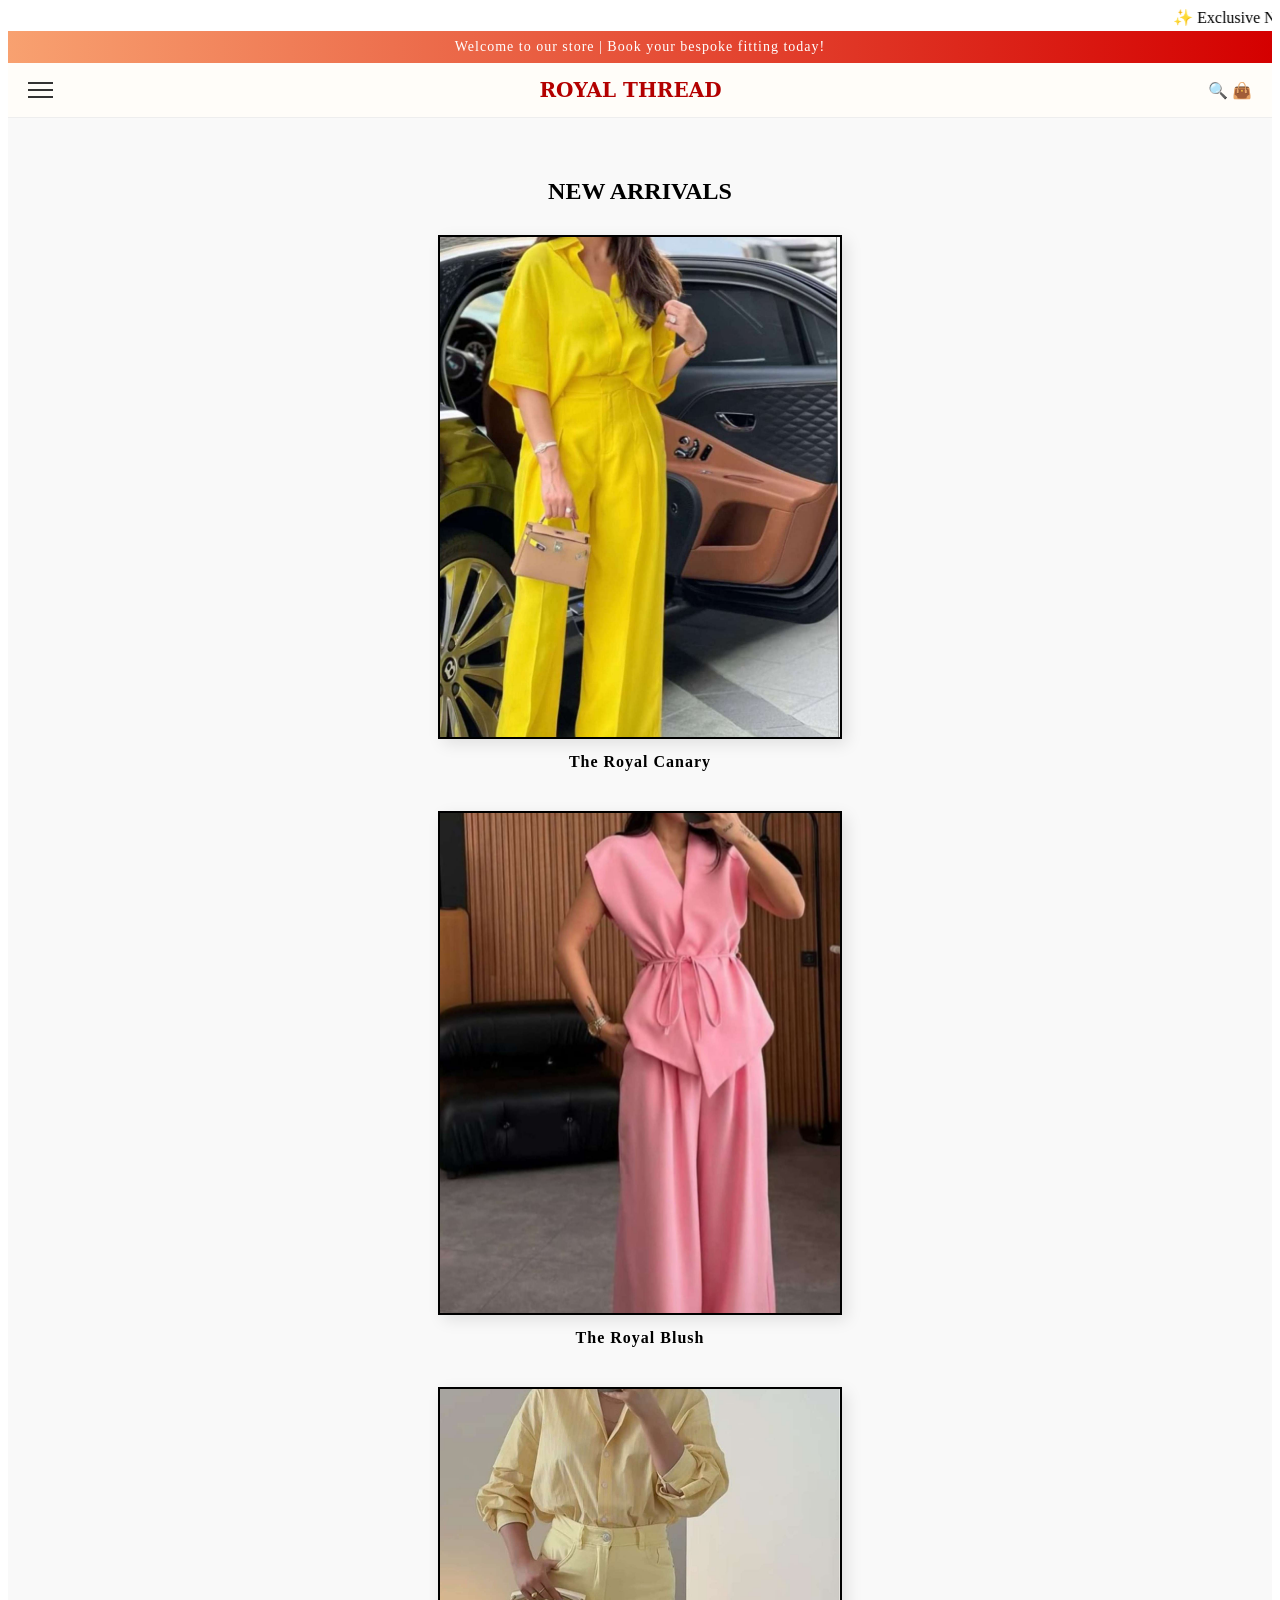
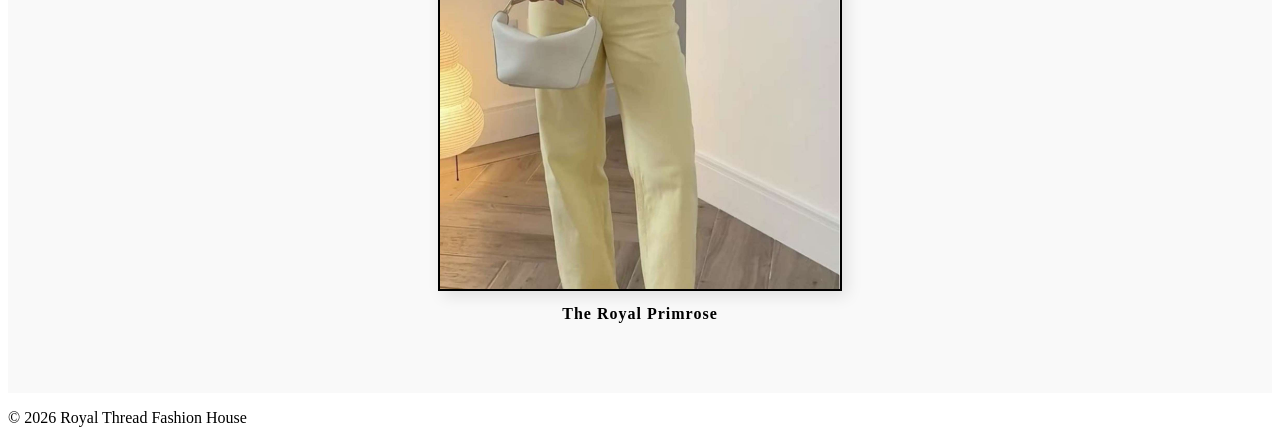
==== commit 22f0ca76: "Update index.html" ====
--- a/index.html
+++ b/index.html
@@ -48,7 +48,8 @@
     
     <div class="product-box">
       <div class="product-box">
-    <img src="royal-canary.jpg" alt="Signature Canary Suit">
+   <img src="royal-canary-signature.jpg" alt="The Royal Canary Signature Suit">
+ 
     <p>The Royal Canary</p>
 </div>
 
--- a/style.css
+++ b/style.css
@@ -1,3 +1,63 @@
+/* Red Gradient Top Bar */
+.top-announcement {
+    background: linear-gradient(to right, #f8a170, #d40000);
+    color: white;
+    text-align: center;
+    padding: 8px;
+    font-size: 14px;
+    letter-spacing: 1px;
+}
+
+.navbar {
+    display: flex;
+    justify-content: space-between;
+    align-items: center;
+    padding: 15px 20px;
+    background: #fffdf9; /* Creamy luxury background */
+    border-bottom: 1px solid #eee;
+}
+
+/* The 3-Line Icon */
+.menu-toggle {
+    display: flex;
+    flex-direction: column;
+    gap: 5px;
+    cursor: pointer;
+}
+
+.menu-toggle span {
+    width: 25px;
+    height: 2px;
+    background-color: #333;
+}
+
+.logo {
+    font-family: 'Serif', Georgia, serif;
+    font-weight: bold;
+    font-size: 20px;
+    color: #b30000; /* Matching the red logo vibe */
+}
+
+/* Hidden Menu Styling */
+.nav-menu {
+    display: none; /* Hidden by default */
+    flex-direction: column;
+    background: white;
+    padding: 20px;
+    border-bottom: 2px solid #b30000;
+}
+
+.nav-menu.active {
+    display: flex; /* Shows when clicked */
+}
+
+.nav-menu a {
+    padding: 15px;
+    text-decoration: none;
+    color: #333;
+    border-bottom: 1px solid #f0f0f0;
+}
+
 /* Center the New Arrivals section */
 .new-arrivals {
     text-align: center;
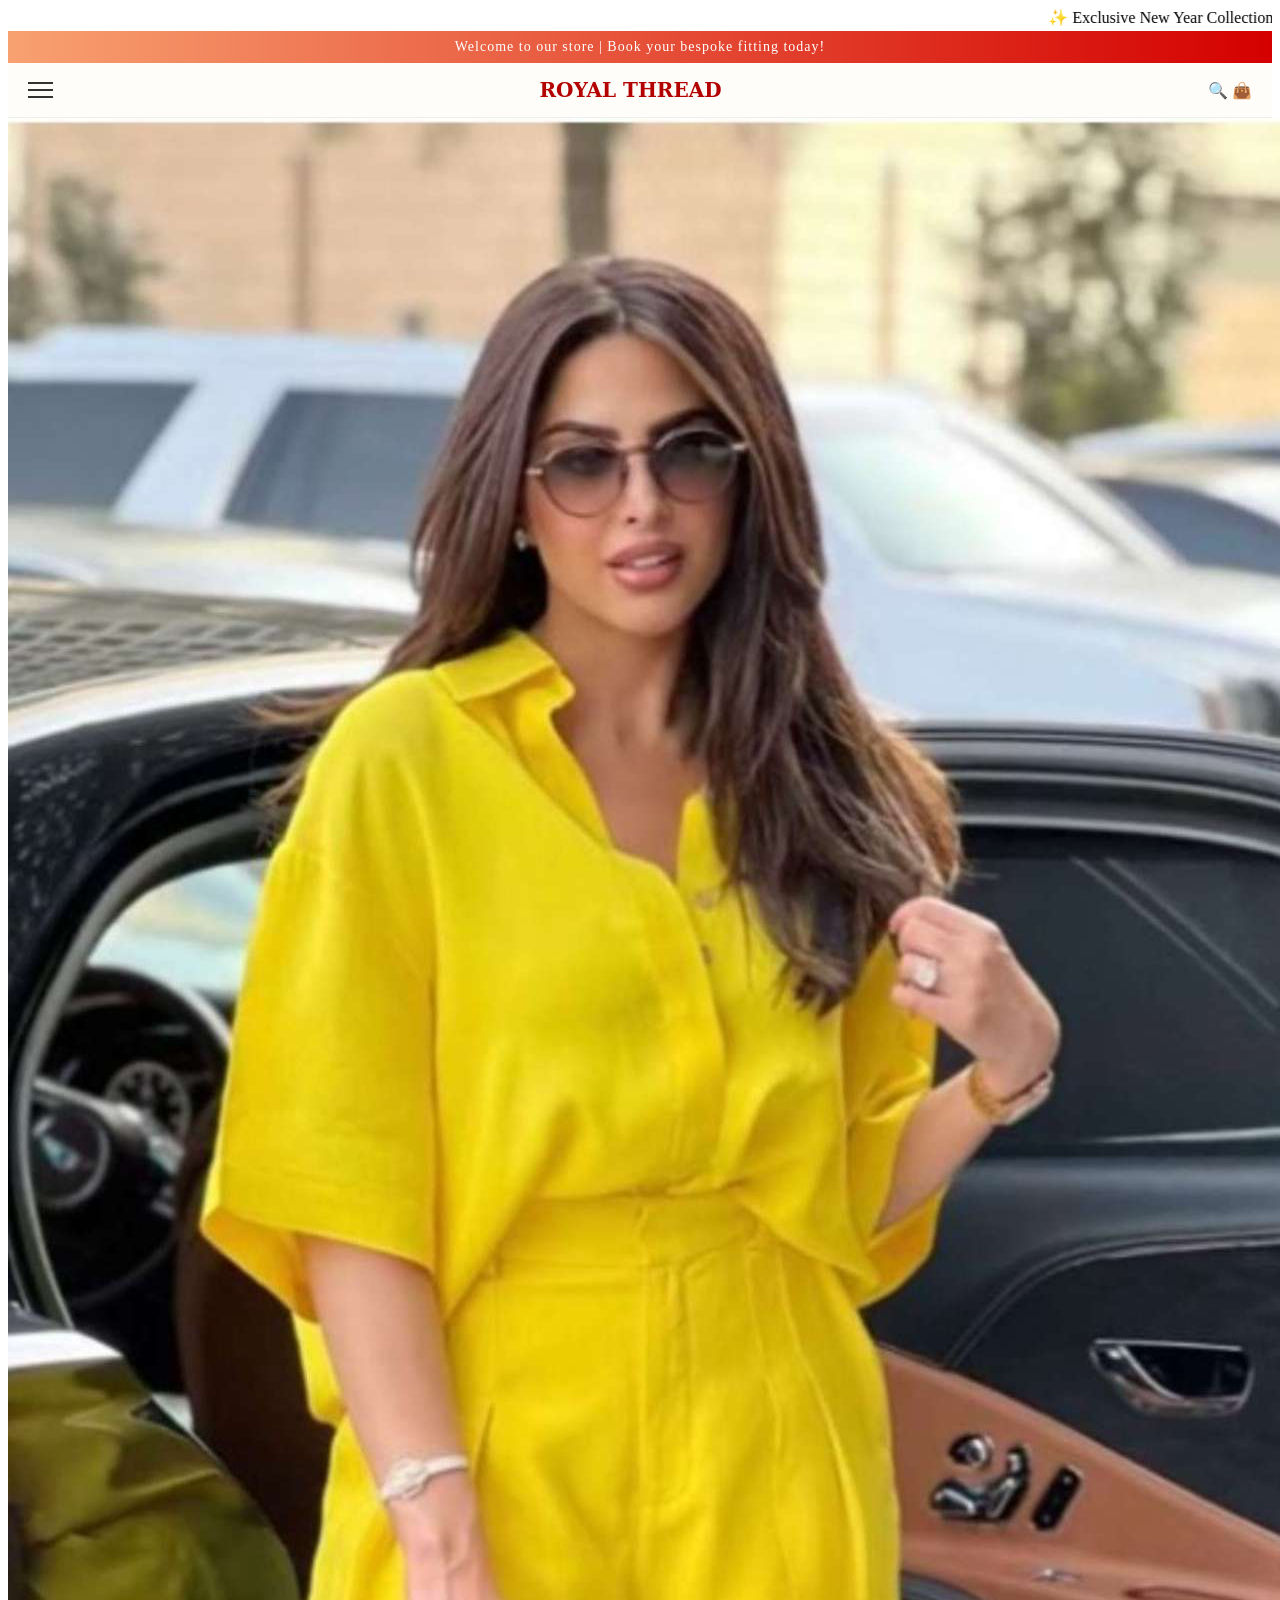
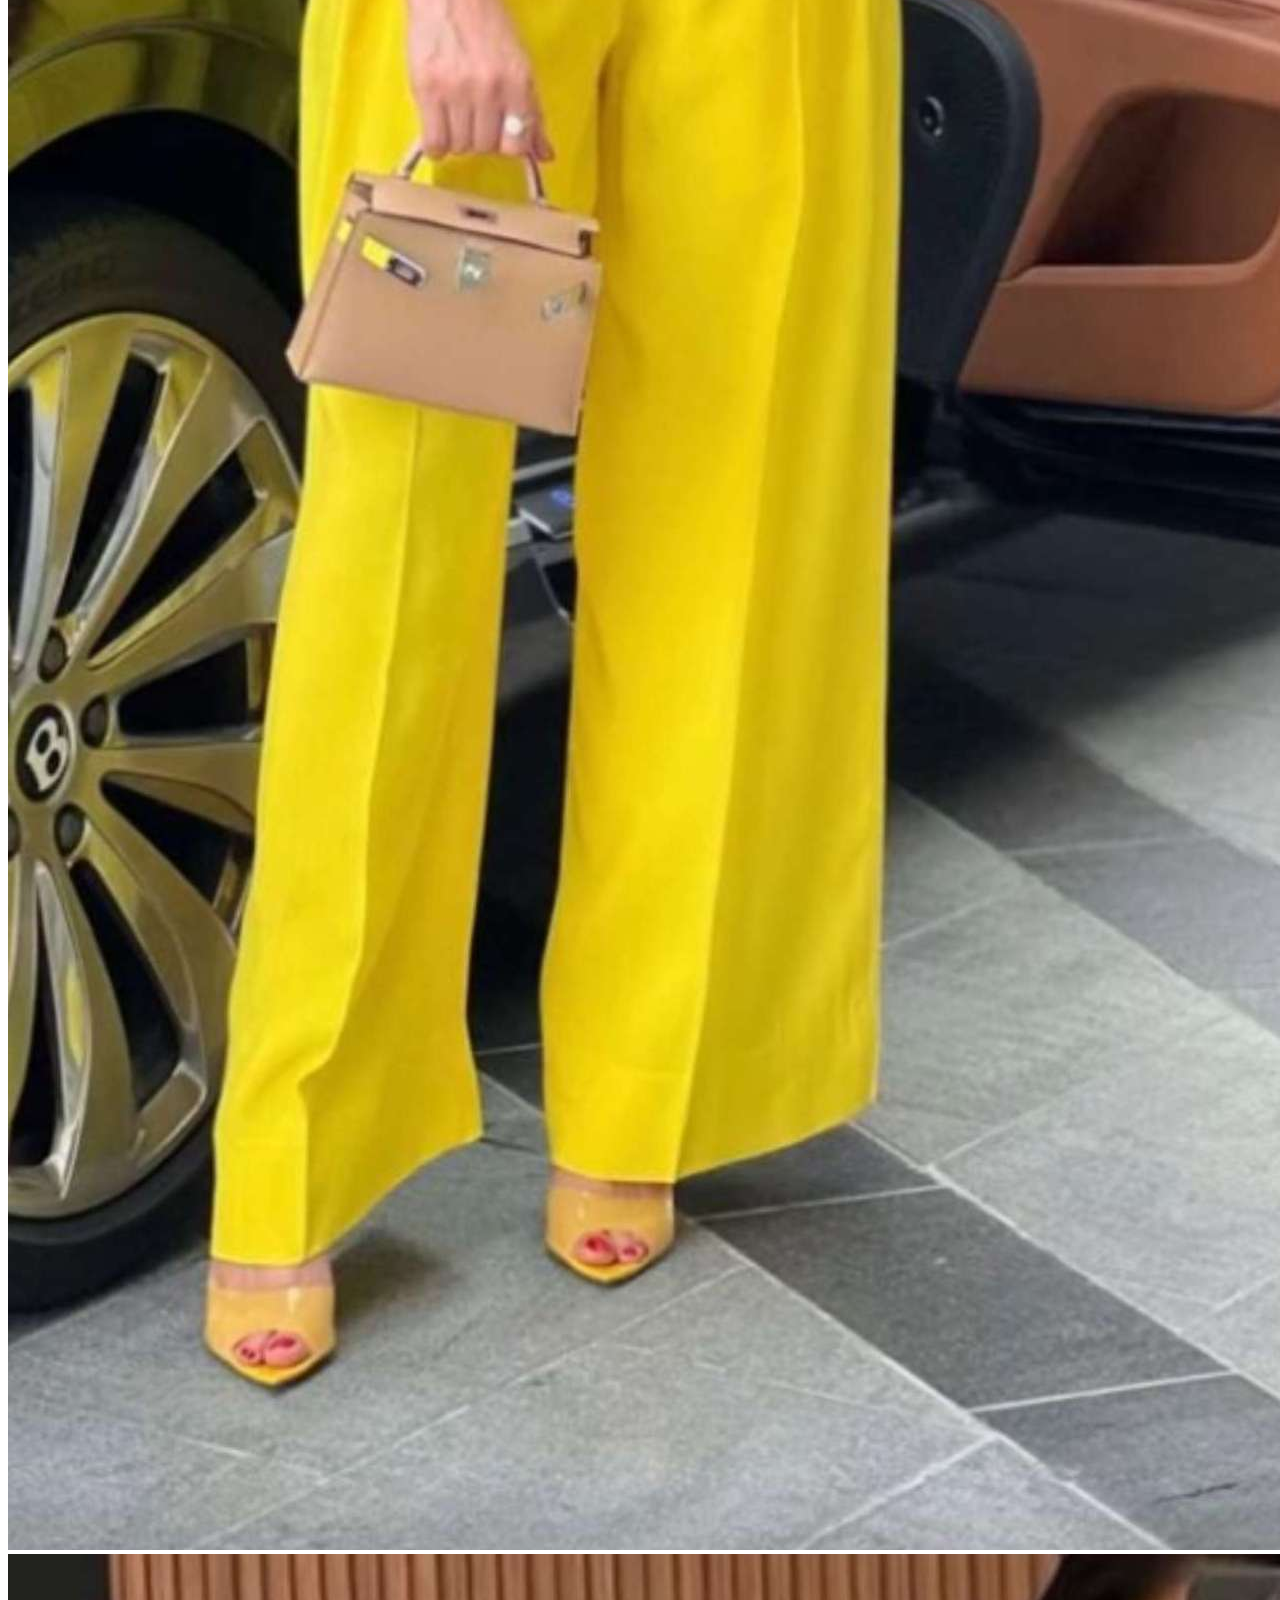
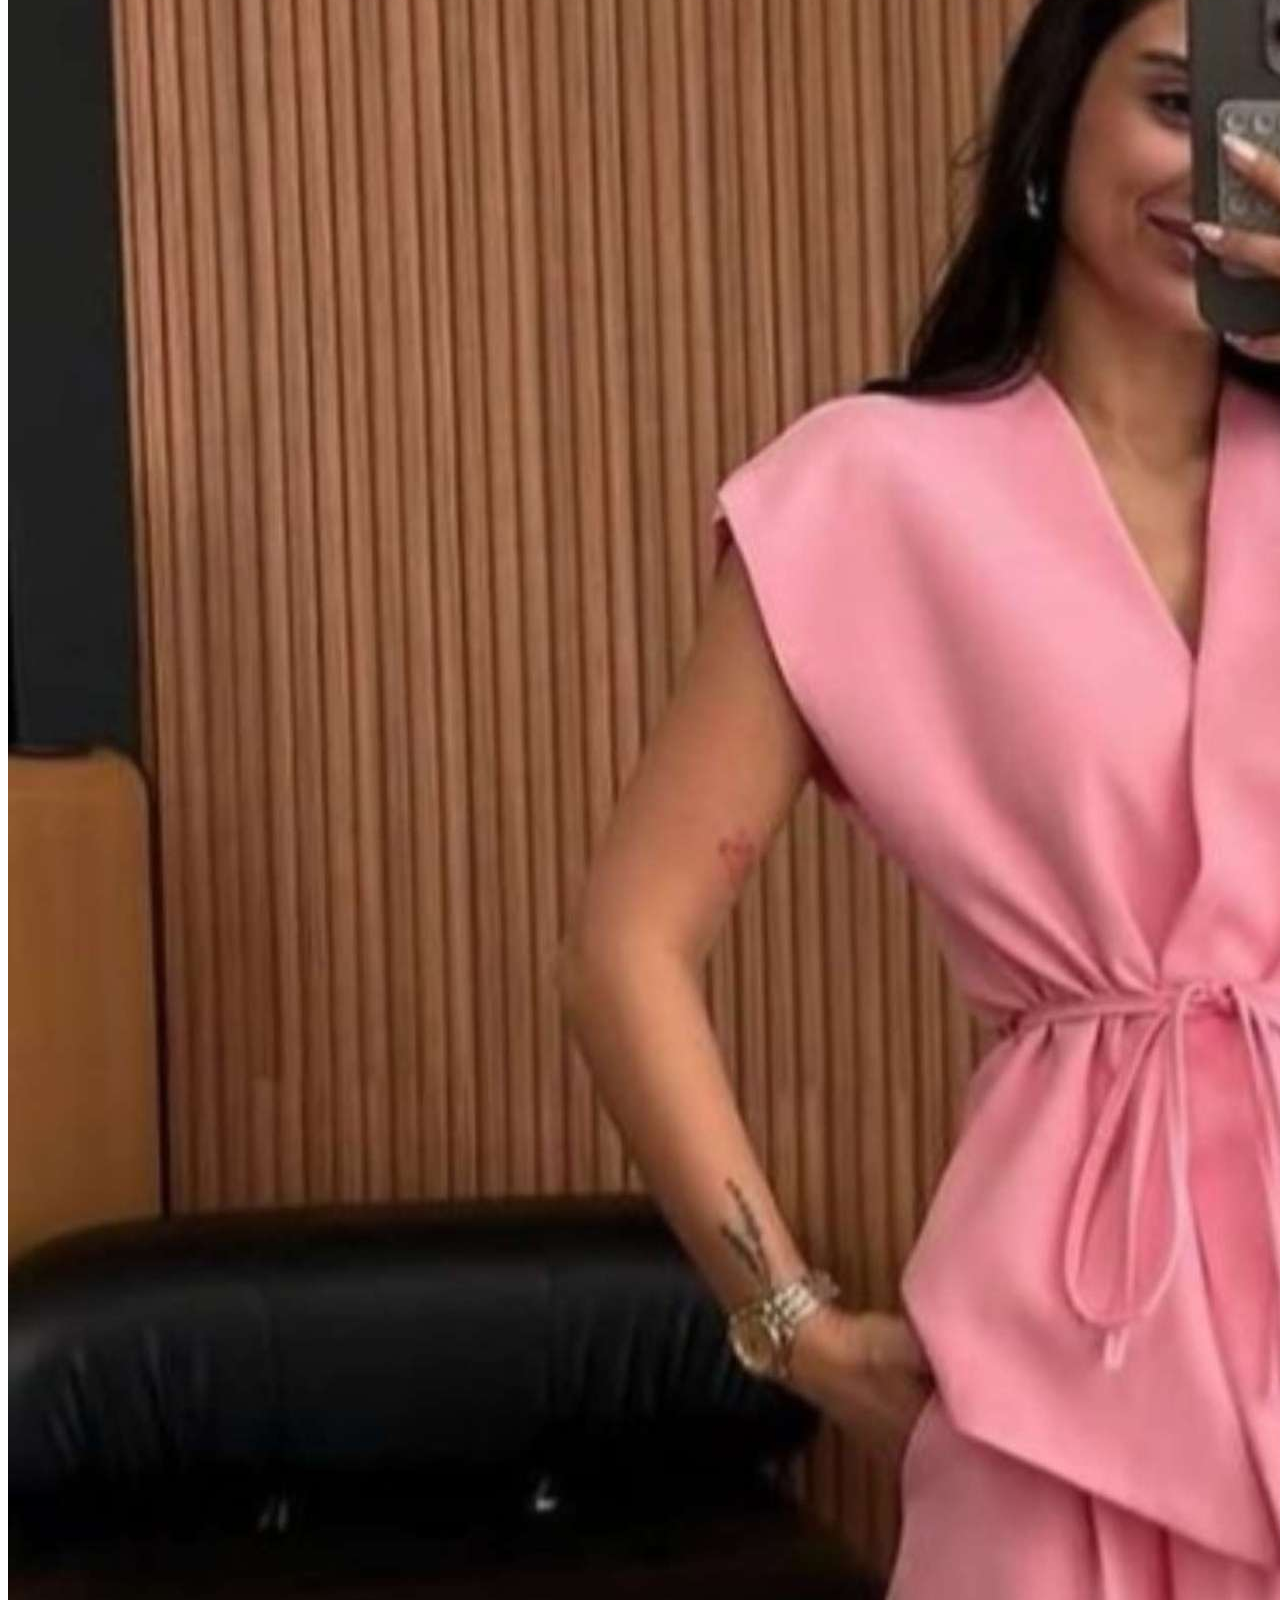
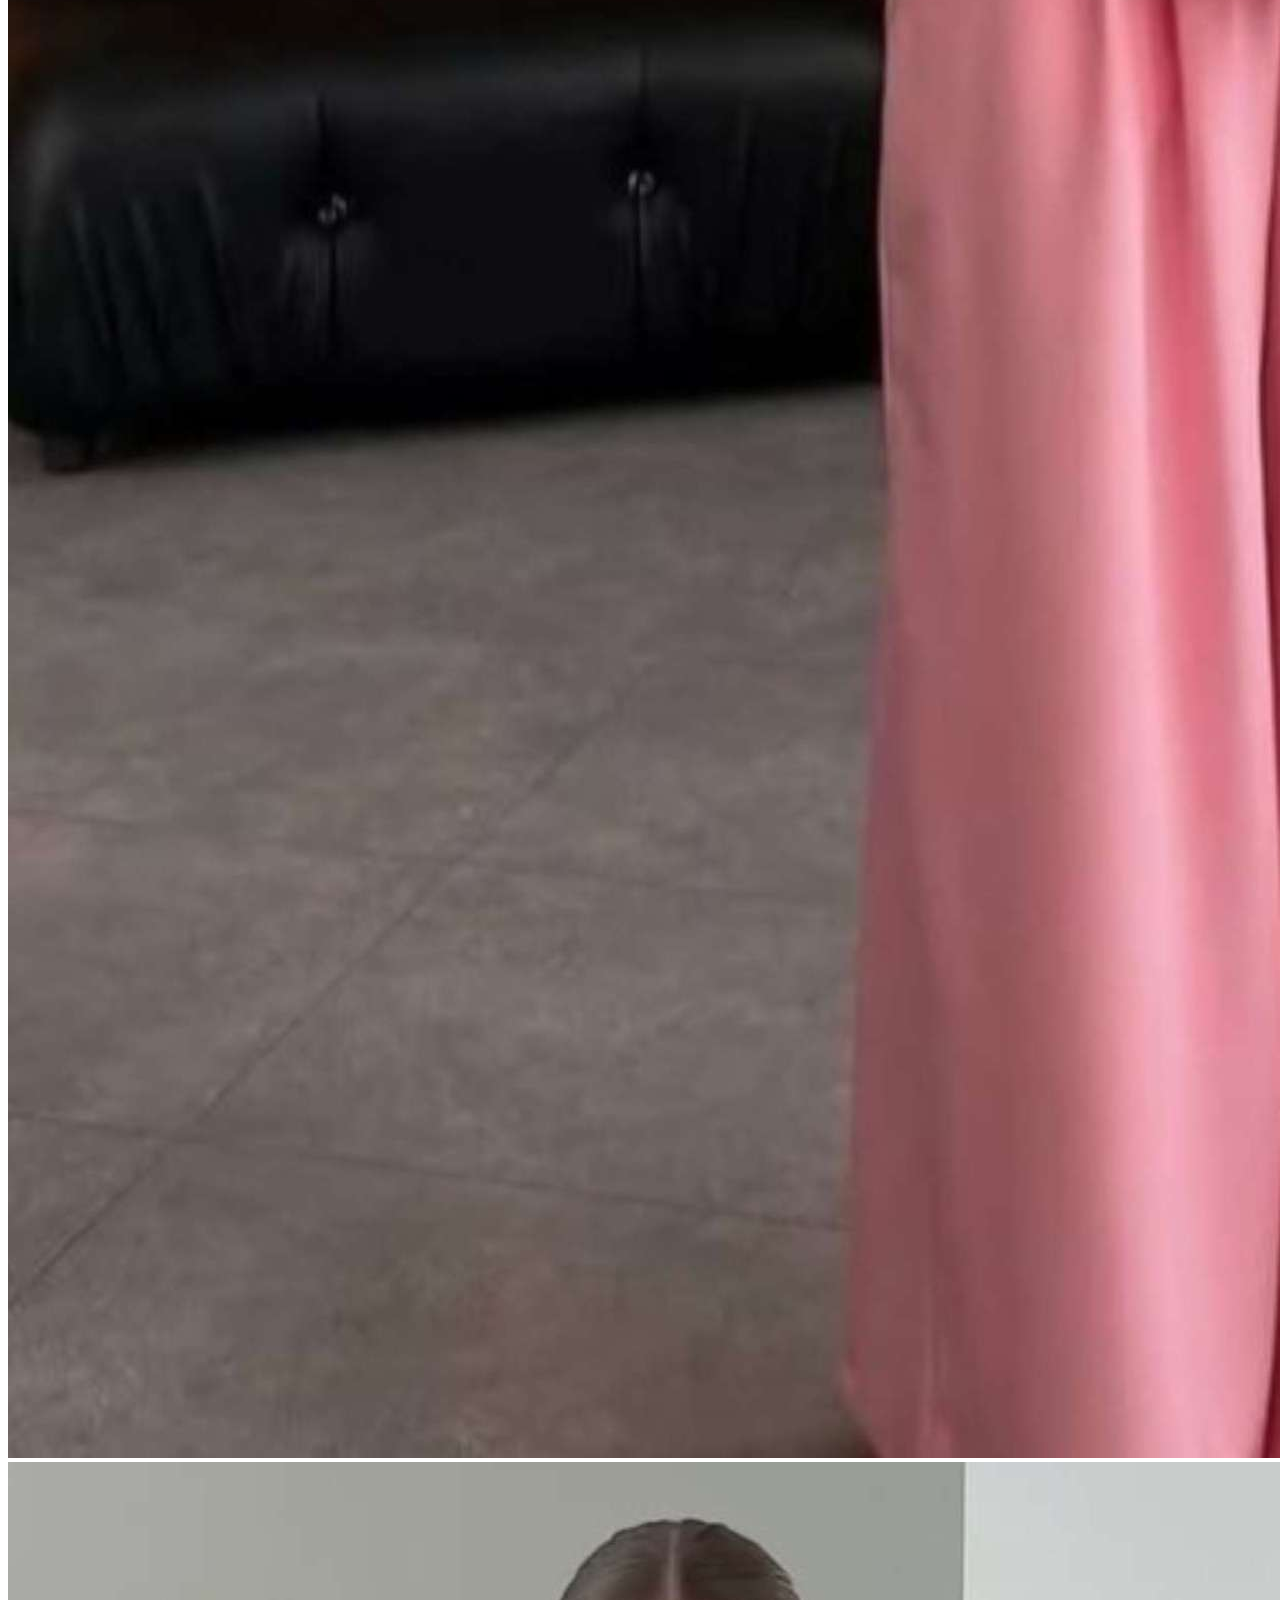
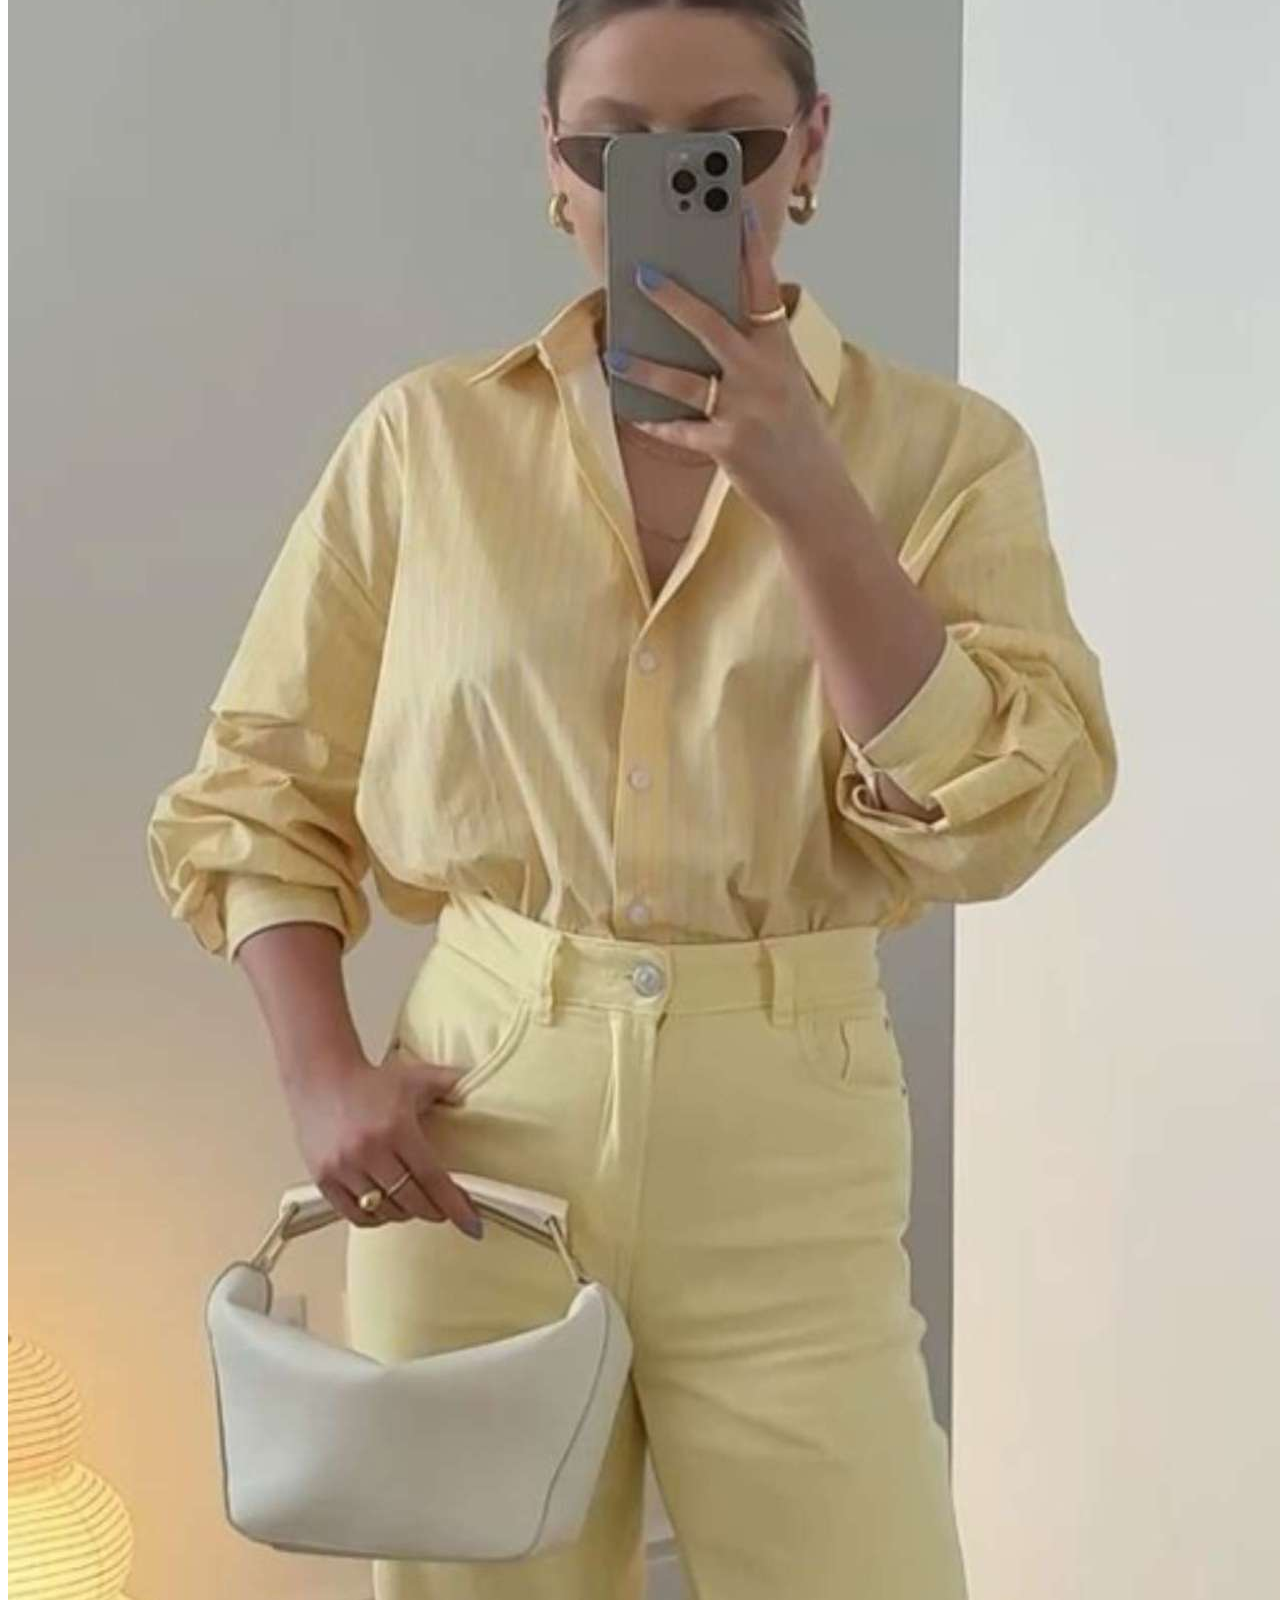
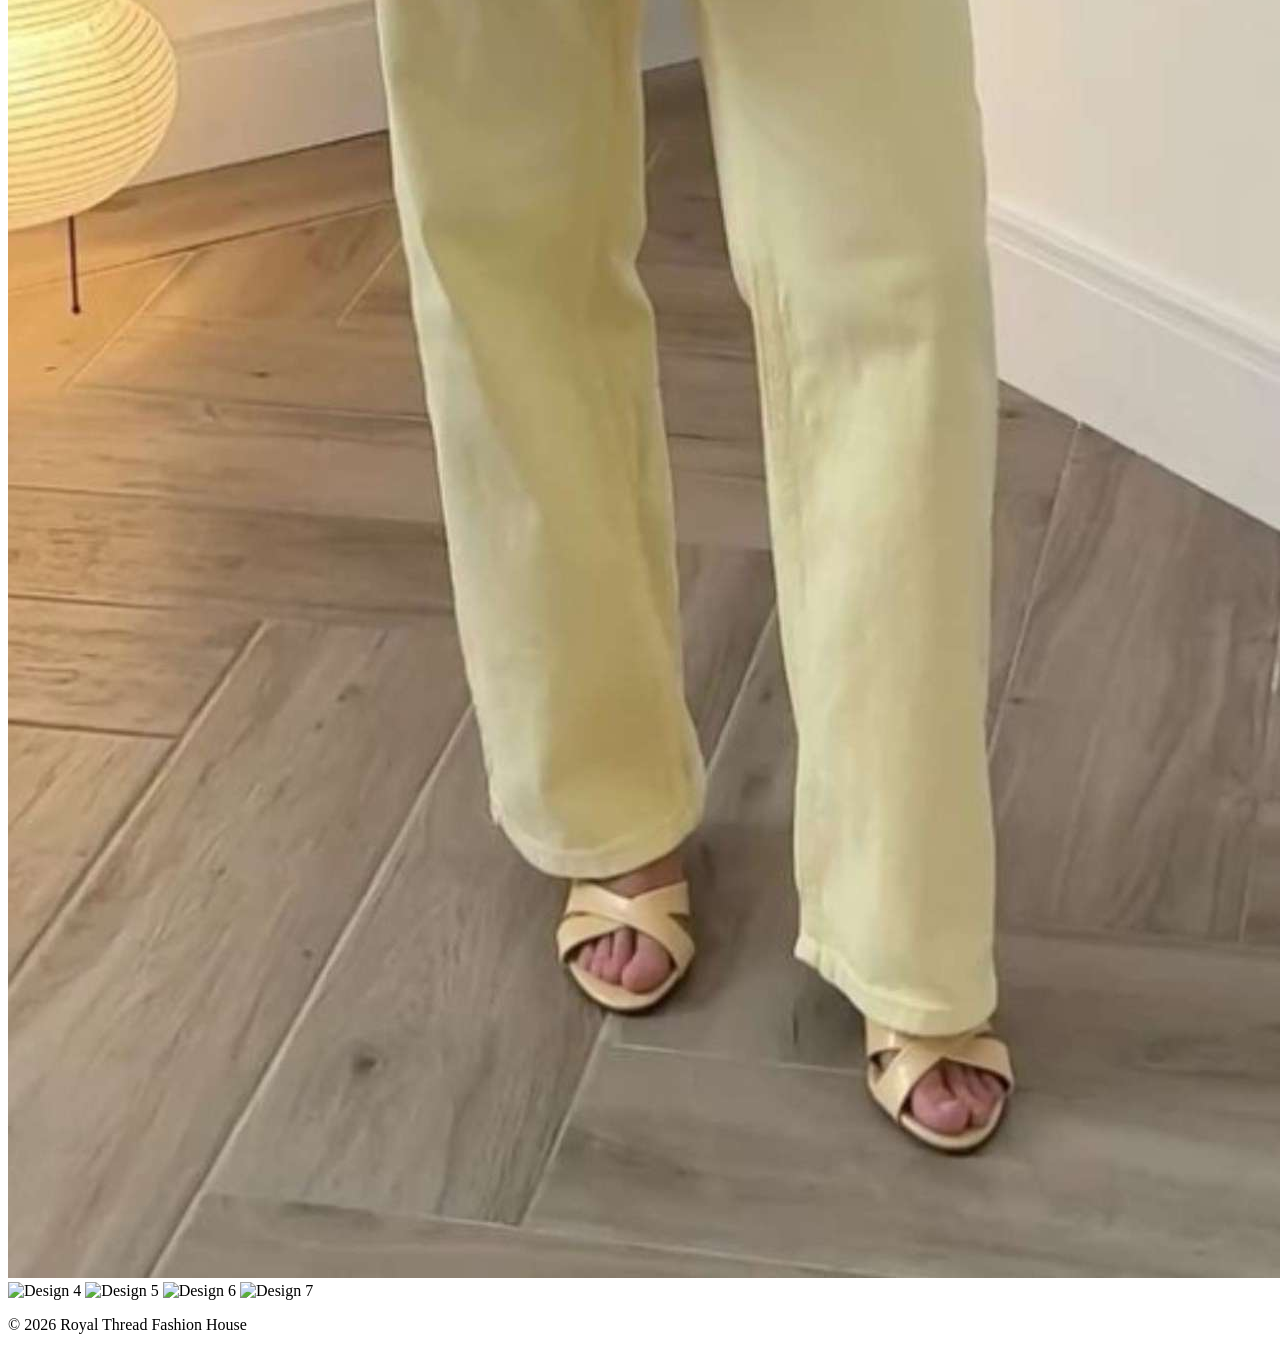
==== commit 4eb46c45: "Update index.html" ====
--- a/index.html
+++ b/index.html
@@ -43,28 +43,19 @@
 
 
     <main>
-      <section class="new-arrivals">
-    <h2>NEW ARRIVALS</h2>
-    
-    <div class="product-box">
-      <div class="product-box">
-   <img src="royal-canary-signature.jpg" alt="The Royal Canary Signature Suit">
- 
-    <p>The Royal Canary</p>
-</div>
-
-<div class="product-box">
-    <img src="royal-blush.jpg" alt="Bespoke Blush Set">
-    <p>The Royal Blush</p>
-</div>
-  
-
-    <div class="product-box">
-        <img src="royal-primrose.jpg" alt="Soft Lemon Set">
-        <p>The Royal Primrose</p>
+      
+  <section class="home-gallery">
+    <div class="gallery-grid">
+        <img src="royal-canary-signature.jpg" alt="Signature 1">
+        <img src="royal-blush.jpg" alt="Signature 2">
+        <img src="royal-primrose.jpg" alt="Signature 3">
+        <img src="12685.jpg" alt="Design 4">
+        <img src="12684.jpg" alt="Design 5">
+        <img src="12683.jpg" alt="Design 6">
+        <img src="12682.jpg" alt="Design 7">
     </div>
 </section>
-  
+
 
     </main>
 
--- a/style.css
+++ b/style.css
@@ -60,10 +60,25 @@
 
 /* Center the New Arrivals section */
 .new-arrivals {
+    display: flex;
+    flex-wrap: wrap;
+    justify-content: center;
+    gap: 20px;
+    padding: 20px;
+}
+
+.product-box {
     text-align: center;
-    padding: 40px 10px;
-    background-color: #f9f9f9; /* Light luxury grey background */
+    max-width: 300px;
 }
+
+.product-box img {
+    width: 100%;
+    height: auto;
+    border-radius: 8px;
+    box-shadow: 0 4px 8px rgba(0,0,0,0.1);
+}
+
 
 .product-box {
     margin-bottom: 30px;
@@ -92,3 +107,50 @@
     border: 2px solid #000;
     margin-top: 10px;
 }
+/* Fixes the image size and layout */
+.collection-grid {
+    display: flex;
+    flex-wrap: wrap;
+    justify-content: center;
+    gap: 30px;
+    padding: 40px 20px;
+}
+
+.product-card {
+    width: 300px; /* Limits the width so they can sit side-by-side */
+    text-align: center;
+}
+
+.product-card img {
+    width: 100%;
+    height: 400px; /* Makes all images the same height */
+    object-fit: cover; /* Prevents the faces/outfits from looking stretched */
+    border-radius: 8px;
+    box-shadow: 0 4px 10px rgba(0,0,0,0.1);
+}
+/* --- Force Grid Layout and Image Sizes --- */
+.collection-grid {
+    display: flex !important;
+    flex-wrap: wrap !important;
+    justify-content: center !important;
+    gap: 20px !important;
+    padding: 20px !important;
+}
+
+.product-card {
+    width: 320px !important; /* This forces the images into columns */
+    margin-bottom: 40px !important;
+    text-align: center !important;
+}
+
+.product-card img {
+    width: 100% !important;
+    height: 400px !important; /* This makes all images a uniform size */
+    object-fit: cover !important;
+    border-radius: 8px !important;
+}
+
+.product-card h3 {
+    margin-top: 15px !important;
+    font-size: 1.2rem !important;
+}
